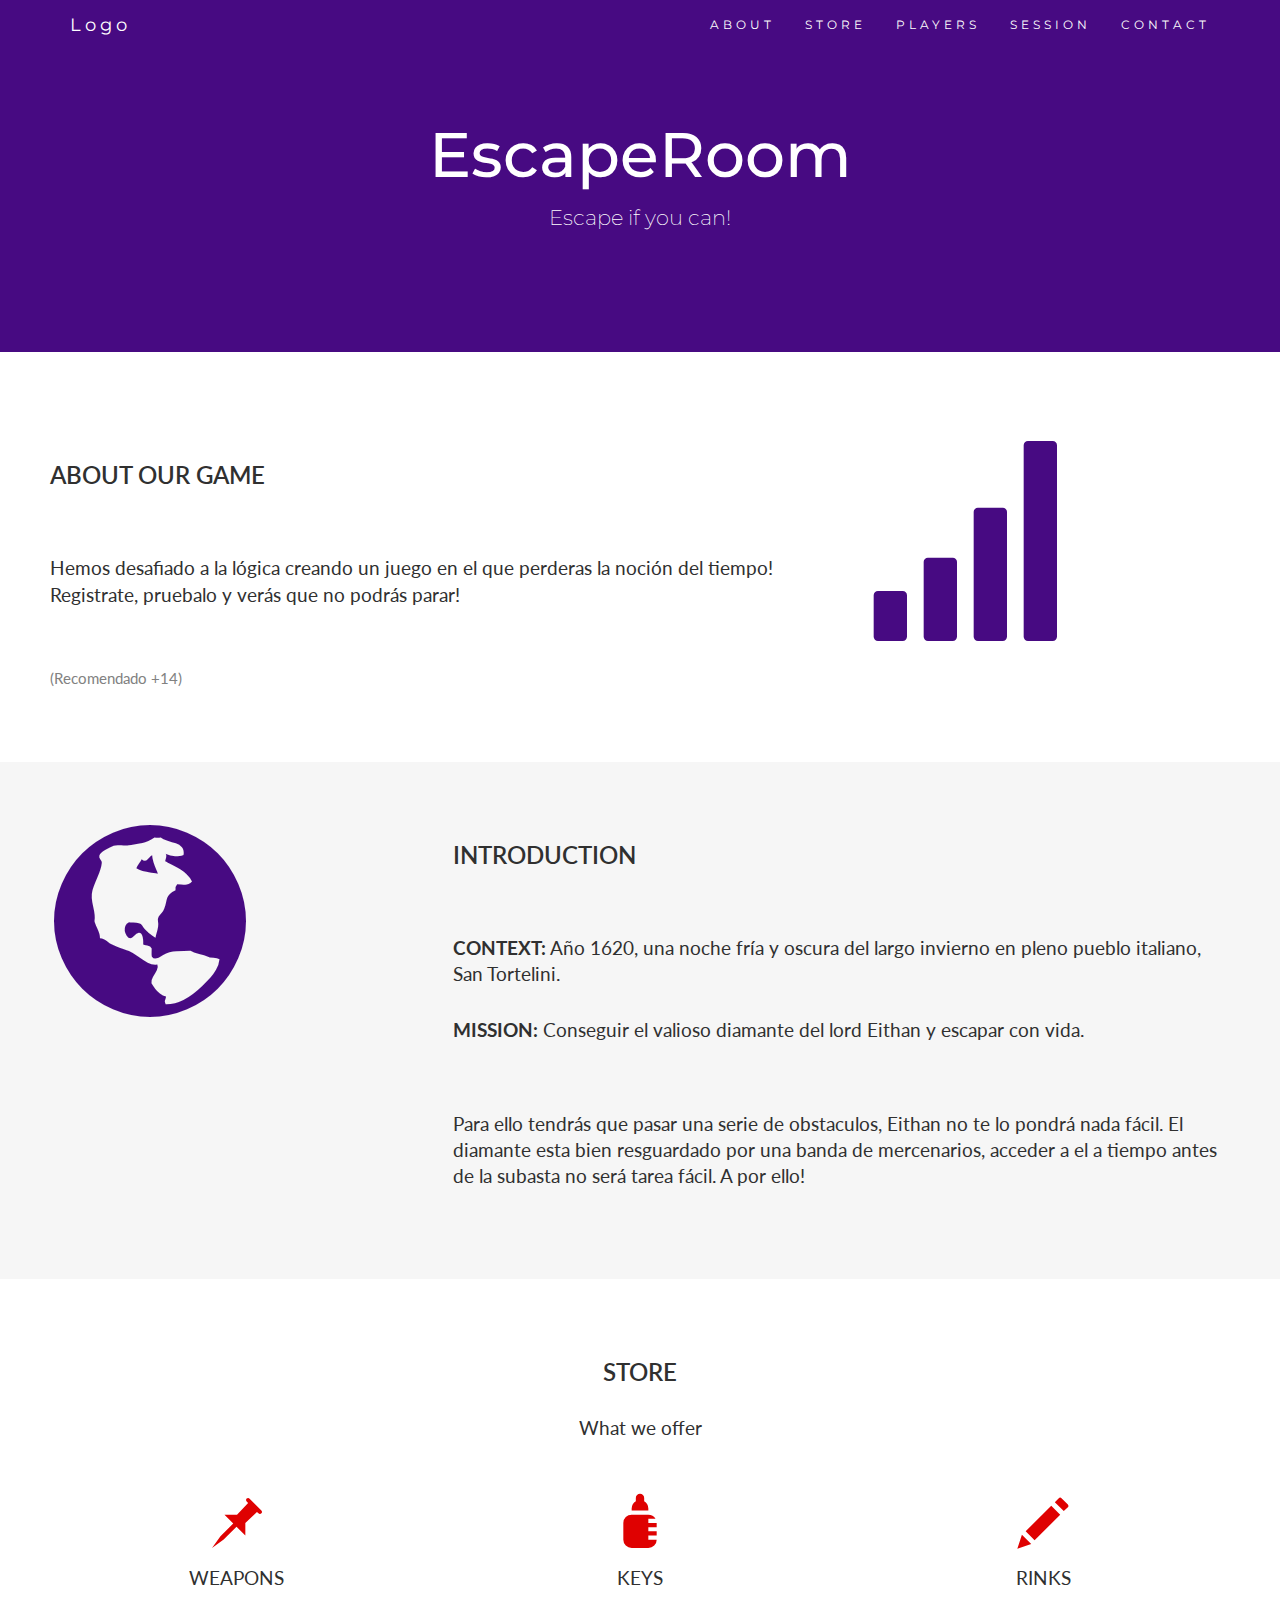
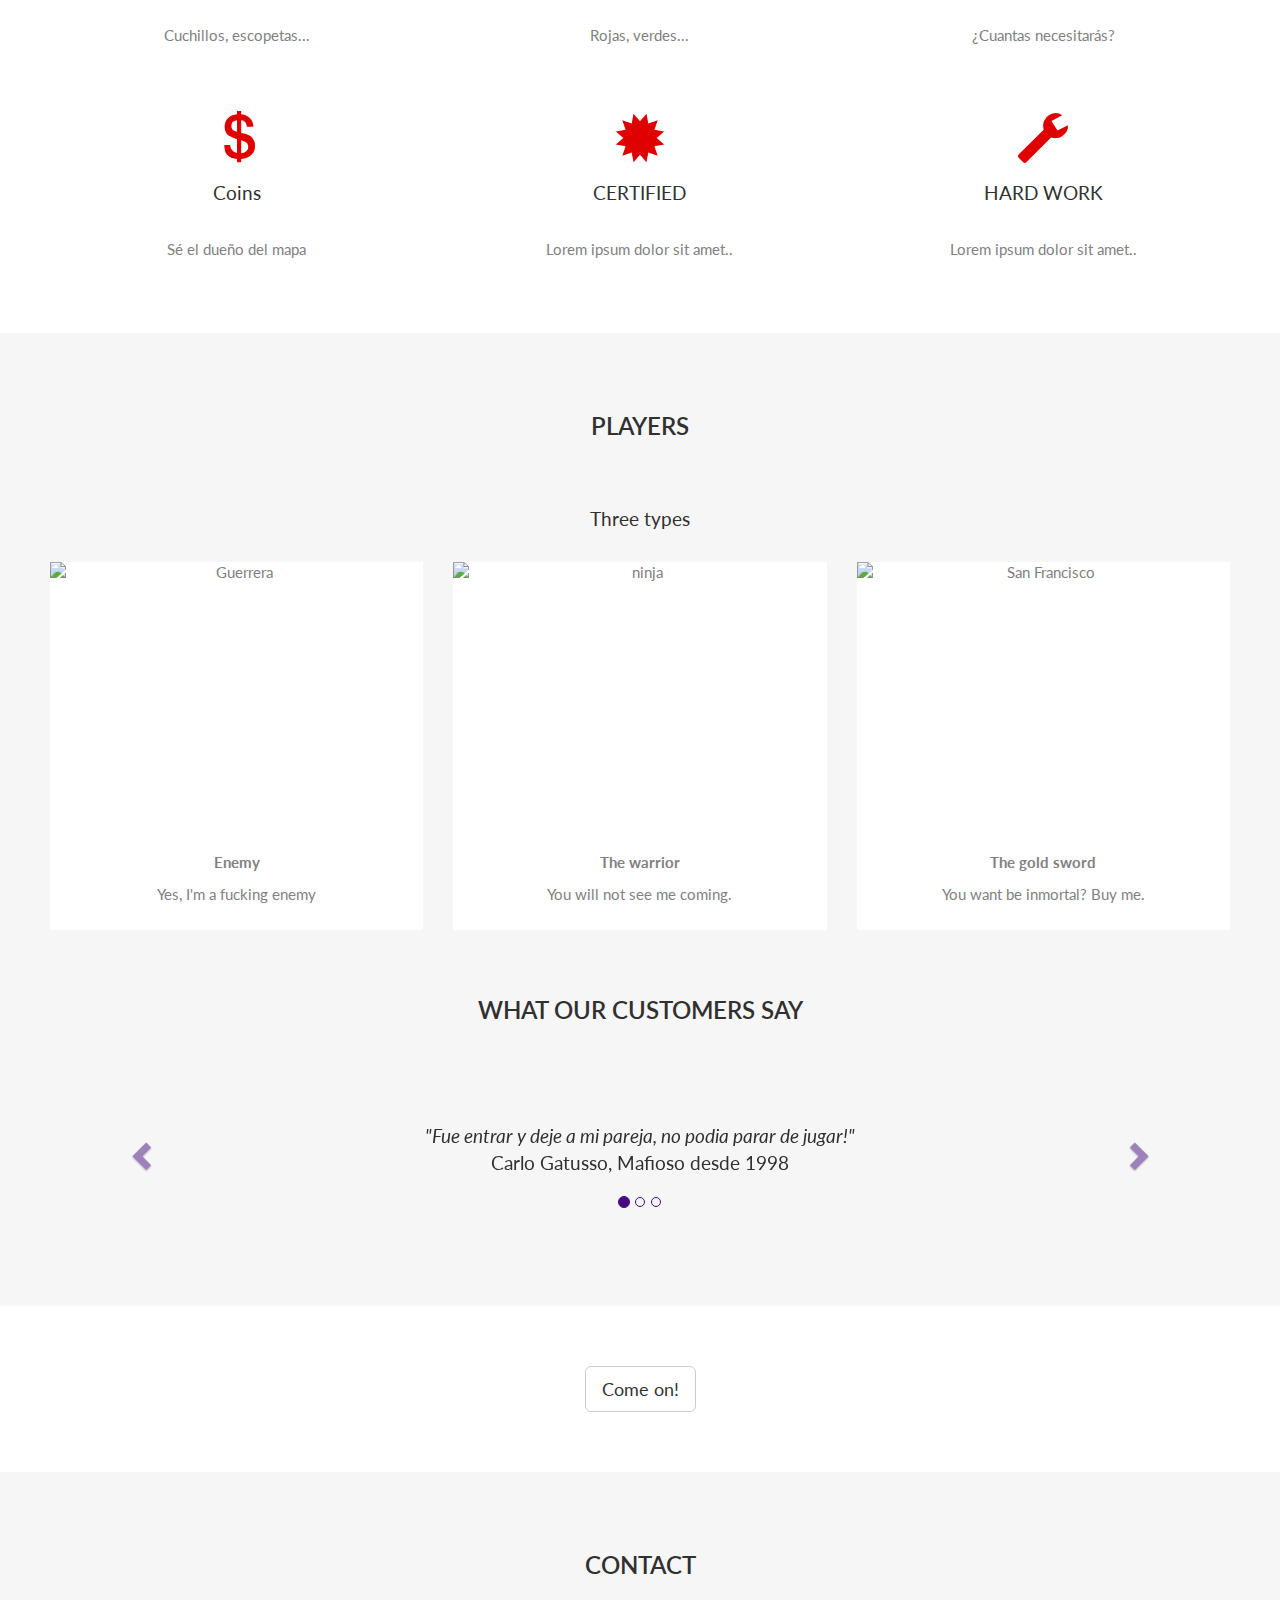
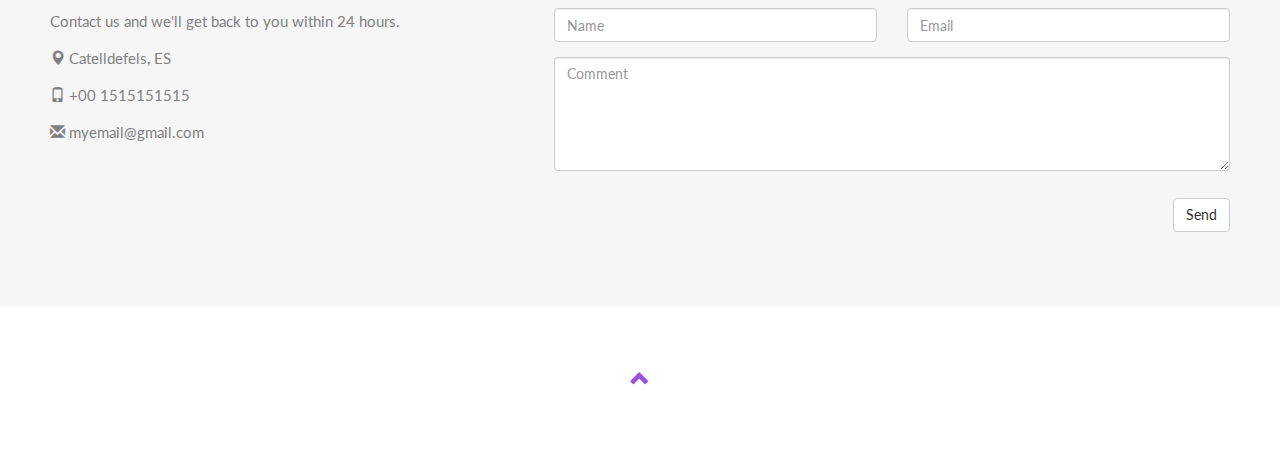
==== public/index.html @ 0cfb9a5a "ad" ====
<!DOCTYPE html>
<html lang="en">
<head>
    <!-- Theme Made By www.w3schools.com -->
    <title>EscapeRoom</title>
    <meta charset="utf-8">
    <meta name="viewport" content="width=device-width, initial-scale=1">
    <link rel="stylesheet" href="https://maxcdn.bootstrapcdn.com/bootstrap/3.4.0/css/bootstrap.min.css">
    <link href="https://fonts.googleapis.com/css?family=Montserrat" rel="stylesheet" type="text/css">
    <link rel="stylesheet" href="CSS/Style.css">
    <link href="https://fonts.googleapis.com/css?family=Lato" rel="stylesheet" type="text/css">
    <script src="https://ajax.googleapis.com/ajax/libs/jquery/3.4.0/jquery.min.js"></script>
    <script src="https://maxcdn.bootstrapcdn.com/bootstrap/3.4.0/js/bootstrap.min.js"></script>
    <script type="text/javascript" src="JS/index.js"></script>

</head>
<body id="myPage" data-spy="scroll" data-target=".navbar" data-offset="60">

<nav class="navbar navbar-default navbar-fixed-top">
    <div class="container">
        <div class="navbar-header">
            <button type="button" class="navbar-toggle" data-toggle="collapse" data-target="#myNavbar">
                <span class="icon-bar"></span>
                <span class="icon-bar"></span>
                <span class="icon-bar"></span>
            </button>
            <a class="navbar-brand" href="#myPage">Logo</a>
        </div>
        <div class="collapse navbar-collapse" id="myNavbar">
            <ul class="nav navbar-nav navbar-right">
                <li><a href="#about">ABOUT</a></li>
                <li><a href="#store">STORE</a></li>
                <li><a href="#players">PLAYERS</a></li>
                <li><a href="#session">SESSION</a> </li>
                <li><a href="#contact">CONTACT</a></li>
            </ul>
        </div>
    </div>
</nav>

<div class="jumbotron text-center">
    <h1>EscapeRoom</h1>
    <p>Escape if you can!</p>
</div>

<!-- Container (About Section) -->
<div id="about" class="container-fluid">
    <div class="row">
        <div class="col-sm-8">
            <h2>About our GAME</h2><br>
            <h4>Hemos desafiado a la lógica creando un juego en el que perderas la noción del tiempo! Registrate, pruebalo y verás que no podrás parar!</h4><br>
            <p>(Recomendado +14)</p>
        </div>
        <div class="col-sm-4">
            <span class="glyphicon glyphicon-signal logo"></span>
        </div>
    </div>
</div>

<div class="container-fluid bg-grey">
    <div class="row">
        <div class="col-sm-4">
            <span class="glyphicon glyphicon-globe logo slideanim"></span>
        </div>
        <div class="col-sm-8">
            <h2>Introduction</h2><br>
            <h4><strong>CONTEXT:</strong> Año 1620, una noche fría y oscura del largo invierno en pleno pueblo italiano, San Tortelini.</h4>
            <h4><strong>MISSION:</strong> Conseguir el valioso diamante del lord Eithan y escapar con vida. </h4><br>
            <h4>Para ello tendrás que pasar una serie de obstaculos, Eithan no te lo pondrá nada fácil. El diamante esta bien resguardado por una banda de mercenarios, acceder a el a tiempo antes de la subasta no será tarea fácil. A por ello!</h4>
        </div>
    </div>
</div>

<!-- Container (Services Section) -->
<div id="store" class="container-fluid text-center">
    <h2>STORE</h2>
    <h4>What we offer</h4>
    <br>
    <div class="row slideanim">
        <div class="col-sm-4">
            <span class="glyphicon glyphicon-pushpin logo-small"></span>
            <h4>WEAPONS</h4>
            <p>Cuchillos, escopetas...</p>
        </div>
        <div class="col-sm-4">
            <span class="glyphicon glyphicon-baby-formula logo-small"></span>
            <h4>KEYS</h4>
            <p>Rojas, verdes...</p>
        </div>
        <div class="col-sm-4">
            <span class="glyphicon glyphicon-pencil logo-small"></span>
            <h4>RINKS</h4>
            <p>¿Cuantas necesitarás?</p>
        </div>
    </div>
    <br><br>
    <div class="row slideanim">
        <div class="col-sm-4">
            <span class="glyphicon glyphicon-usd logo-small"></span>
            <h4>Coins</h4>
            <p>Sé el dueño del mapa</p>
        </div>
        <div class="col-sm-4">
            <span class="glyphicon glyphicon-certificate logo-small"></span>
            <h4>CERTIFIED</h4>
            <p>Lorem ipsum dolor sit amet..</p>
        </div>
        <div class="col-sm-4">
            <span class="glyphicon glyphicon-wrench logo-small"></span>
            <h4 style="color:#303030;">HARD WORK</h4>
            <p>Lorem ipsum dolor sit amet..</p>
        </div>
    </div>
</div>

<!-- Container (Portfolio Section) -->
<div id="players" class="container-fluid text-center bg-grey">
    <h2>Players</h2><br>
    <h4>Three types </h4>
    <div class="row text-center slideanim">
        <div class="col-sm-4">
            <div class="thumbnail">
                <img src="https://scontent-mad1-1.xx.fbcdn.net/v/t1.0-9/64319951_10215909861593751_6070353037812039680_n.jpg?_nc_cat=106&_nc_ht=scontent-mad1-1.xx&oh=f249d82a6cf4fe9eca79cafc3f674327&oe=5D97E1C3" alt="Guerrera" width="100" height="75">
                <p><strong>Enemy</strong></p>
                <p>Yes, I'm a fucking enemy</p>
            </div>
        </div>
        <div class="col-sm-4">
            <div class="thumbnail">
                <img src="https://scontent-mad1-1.xx.fbcdn.net/v/t1.0-9/64402040_10215911194787080_570663426922119168_n.jpg?_nc_cat=108&_nc_ht=scontent-mad1-1.xx&oh=314c5255e20c895c48431148d210c17f&oe=5D7EB226" alt="ninja" width="100" height="75">
                <p><strong>The warrior</strong></p>
                <p>You will not see me coming.</p>
            </div>
        </div>
        <div class="col-sm-4">
            <div class="thumbnail">
                <img src="https://vignette.wikia.nocookie.net/horadeaventura/images/7/7f/Espadador.png/revision/latest?cb=20121124030750&path-prefix=es" alt="San Francisco" width="100" height="75">
                <p><strong>The gold sword</strong></p>
                <p>You want be inmortal? Buy me.</p>
            </div>
        </div>
    </div><br>

    <h2>What our customers say</h2>
    <div id="myCarousel" class="carousel slide text-center" data-ride="carousel">
        <!-- Indicators -->
        <ol class="carousel-indicators">
            <li data-target="#myCarousel" data-slide-to="0" class="active"></li>
            <li data-target="#myCarousel" data-slide-to="1"></li>
            <li data-target="#myCarousel" data-slide-to="2"></li>
        </ol>

        <!-- Wrapper for slides -->
        <div class="carousel-inner" role="listbox">
            <div class="item active">
                <h4>"Fue entrar y deje a mi pareja, no podia parar de jugar!"<br><span>Carlo Gatusso, Mafioso desde 1998</span></h4>
            </div>
            <div class="item">
                <h4>"Jugué y la sensación fue mágica!"<br><span>Izan, el capitan!</span></h4>
            </div>
            <div class="item">
                <h4>"La API de este juego es una pasada!"<br><span>Soyla Pez, posturetis.</span></h4>
            </div>
        </div>

        <!-- Left and right controls -->
        <a class="left carousel-control" href="#myCarousel" role="button" data-slide="prev">
            <span class="glyphicon glyphicon-chevron-left" aria-hidden="true"></span>
            <span class="sr-only">Previous</span>
        </a>
        <a class="right carousel-control" href="#myCarousel" role="button" data-slide="next">
            <span class="glyphicon glyphicon-chevron-right" aria-hidden="true"></span>
            <span class="sr-only">Next</span>
        </a>
    </div>
</div>

<!-- Container (Pricing Section) -->
<div id="session"class="container-fluid">
    <div class="row text-center">
            <button class="btn btn-default btn-lg" id="login_button" onclick="acceder(this.id)">Come on!</button>
    </div>
</div>

</div>
<!-- Container (Contact Section) -->
<div id="contact" class="container-fluid bg-grey">
    <h2 class="text-center">CONTACT</h2>
    <div class="row">
        <div class="col-sm-5">
            <p>Contact us and we'll get back to you within 24 hours.</p>
            <p><span class="glyphicon glyphicon-map-marker"></span> Catelldefels, ES</p>
            <p><span class="glyphicon glyphicon-phone"></span> +00 1515151515</p>
            <p><span class="glyphicon glyphicon-envelope"></span> myemail@gmail.com</p>
        </div>
        <div class="col-sm-7 slideanim">
            <div class="row">
                <div class="col-sm-6 form-group">
                    <input class="form-control" id="name" name="name" placeholder="Name" type="text" required>
                </div>
                <div class="col-sm-6 form-group">
                    <input class="form-control" id="email" name="email" placeholder="Email" type="email" required>
                </div>
            </div>
            <textarea class="form-control" id="comments" name="comments" placeholder="Comment" rows="5"></textarea><br>
            <div class="row">
                <div class="col-sm-12 form-group">
                    <button class="btn btn-default pull-right" type="submit">Send</button>
                </div>
            </div>
        </div>
    </div>
</div>

<footer class="container-fluid text-center">
    <a href="#myPage" title="To Top">
        <span class="glyphicon glyphicon-chevron-up"></span>
    </a>
</footer>

</body>
</html>
---- public/CSS/Style.css ----
body {
    font: 400 15px Lato, sans-serif;
    line-height: 1.8;
    color: #818181;
}
h2 {
    font-size: 24px;
    text-transform: uppercase;
    color: #303030;
    font-weight: 600;
    margin-bottom: 30px;
}
h4 {
    font-size: 19px;
    line-height: 1.375em;
    color: #303030;
    font-weight: 400;
    margin-bottom: 30px;
}
.jumbotron {
    background-color: #470A82;
    color: #fff;
    padding: 100px 25px;
    font-family: Montserrat, sans-serif;
}
.container-fluid {
    padding: 60px 50px;
}
.container-fluid-lila
{
    background-color:#470A82;
}
.bg-grey {
    background-color: #f6f6f6;
}
.logo-small {
    color: #DF0101;
    font-size: 50px;
}
.logo {
    color: #470A82;
    font-size: 200px;
}
.thumbnail {
    padding: 0 0 15px 0;
    border: none;
    border-radius: 0;
}
.thumbnail img {
    width: 100%;
    height: 100%;
    margin-bottom: 10px;
}
.carousel-control.right, .carousel-control.left {
    background-image: none;
    color: #470A82;
}
.panel-default{
}
.carousel-indicators li {
    border-color: #470A82;
}
.carousel-indicators li.active {
    background-color: #470A82;
}
.item h4 {
    font-size: 19px;
    line-height: 1.375em;
    font-weight: 400;
    font-style: italic;
    margin: 70px 0;
}
.item span {
    font-style: normal;
}
.panel {
    border: 1px solid #000000;
    border-radius:0 !important;
    transition: box-shadow 0.5s;
}
.panel:hover {
    box-shadow: 5px 0px 40px rgba(0,0,0, .2);
}
.panel-footer .btn:hover {
    border: 1px solid #000000;
    background-color: #fff !important;
    color: #470A82;
}
.btn-buya{
    background-color: #470A82;
}
.panel-heading {
    color: #fff !important;
    background-color: #000000 !important;
    padding: 25px;
    border-bottom: 1px solid transparent;
    border-top-left-radius: 0px;
    border-top-right-radius: 0px;
    border-bottom-left-radius: 0px;
    border-bottom-right-radius: 0px;
}
.panel-footer {
    background-color: white !important;
}
.panel-footer h3 {
    font-size: 32px;
}
div.center {
    text-align: center;
}
.panel-footer h4 {
    color: #aaa;
    font-size: 14px;
}
.panel-footer .btn {
    margin: 15px 0;
    background-color: #470A82;
    color: #fff;
}
.navbar {
    margin-bottom: 0;
    background-color: #470A82;
    z-index: 9999;
    border: 0;
    font-size: 12px !important;
    line-height: 1.42857143 !important;
    letter-spacing: 4px;
    border-radius: 0;
    font-family: Montserrat, sans-serif;
}
.navbar li a, .navbar .navbar-brand {
    color: #fff !important;
}
.navbar-nav li a:hover, .navbar-nav li.active a {
    color: #470A82 !important;
    background-color: #fff !important;
}
.navbar-default .navbar-toggle {
    border-color: transparent;
    color: #fff !important;
}
footer .glyphicon {
    font-size: 20px;
    margin-bottom: 20px;
    color: #9852DA;
}
.slideanim {}
.slide {
    animation-name: slide;
    -webkit-animation-name: slide;
    animation-duration: 1s;
    -webkit-animation-duration: 1s;
    visibility: visible;
}
@keyframes slide {
    0% {
        opacity: 0;
        transform: translateY(70%);
    }
    100% {
        opacity: 1;
        transform: translateY(0%);
    }
}
@-webkit-keyframes slide {
    0% {
        opacity: 0;
        -webkit-transform: translateY(70%);
    }
    100% {
        opacity: 1;
        -webkit-transform: translateY(0%);
    }
}
@media screen and (max-width: 768px) {
    .col-sm-4 {
        text-align: center;
        margin: 25px 0;
    }
    .btn-lg {
        width: 100%;
        margin-bottom: 35px;
    }
}
@media screen and (max-width: 480px) {
    .logo {
        font-size: 150px;
    }
}
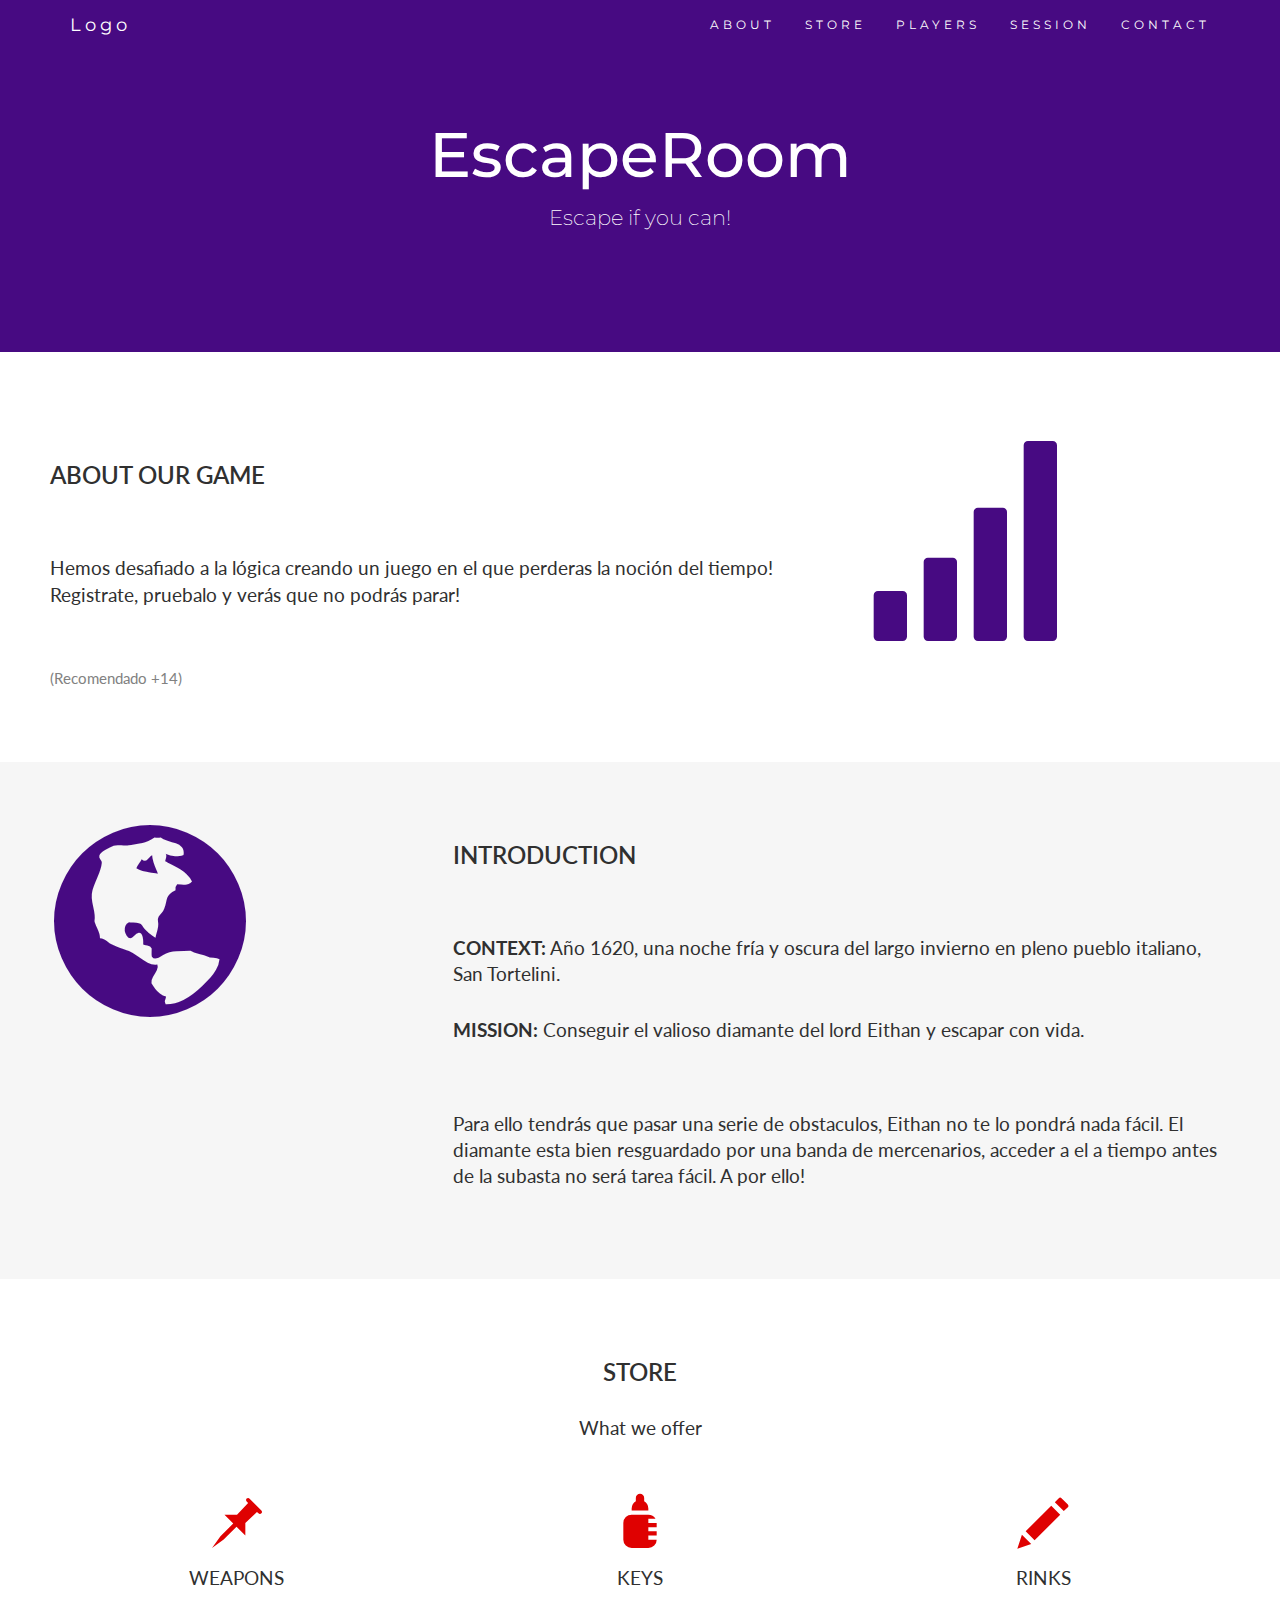
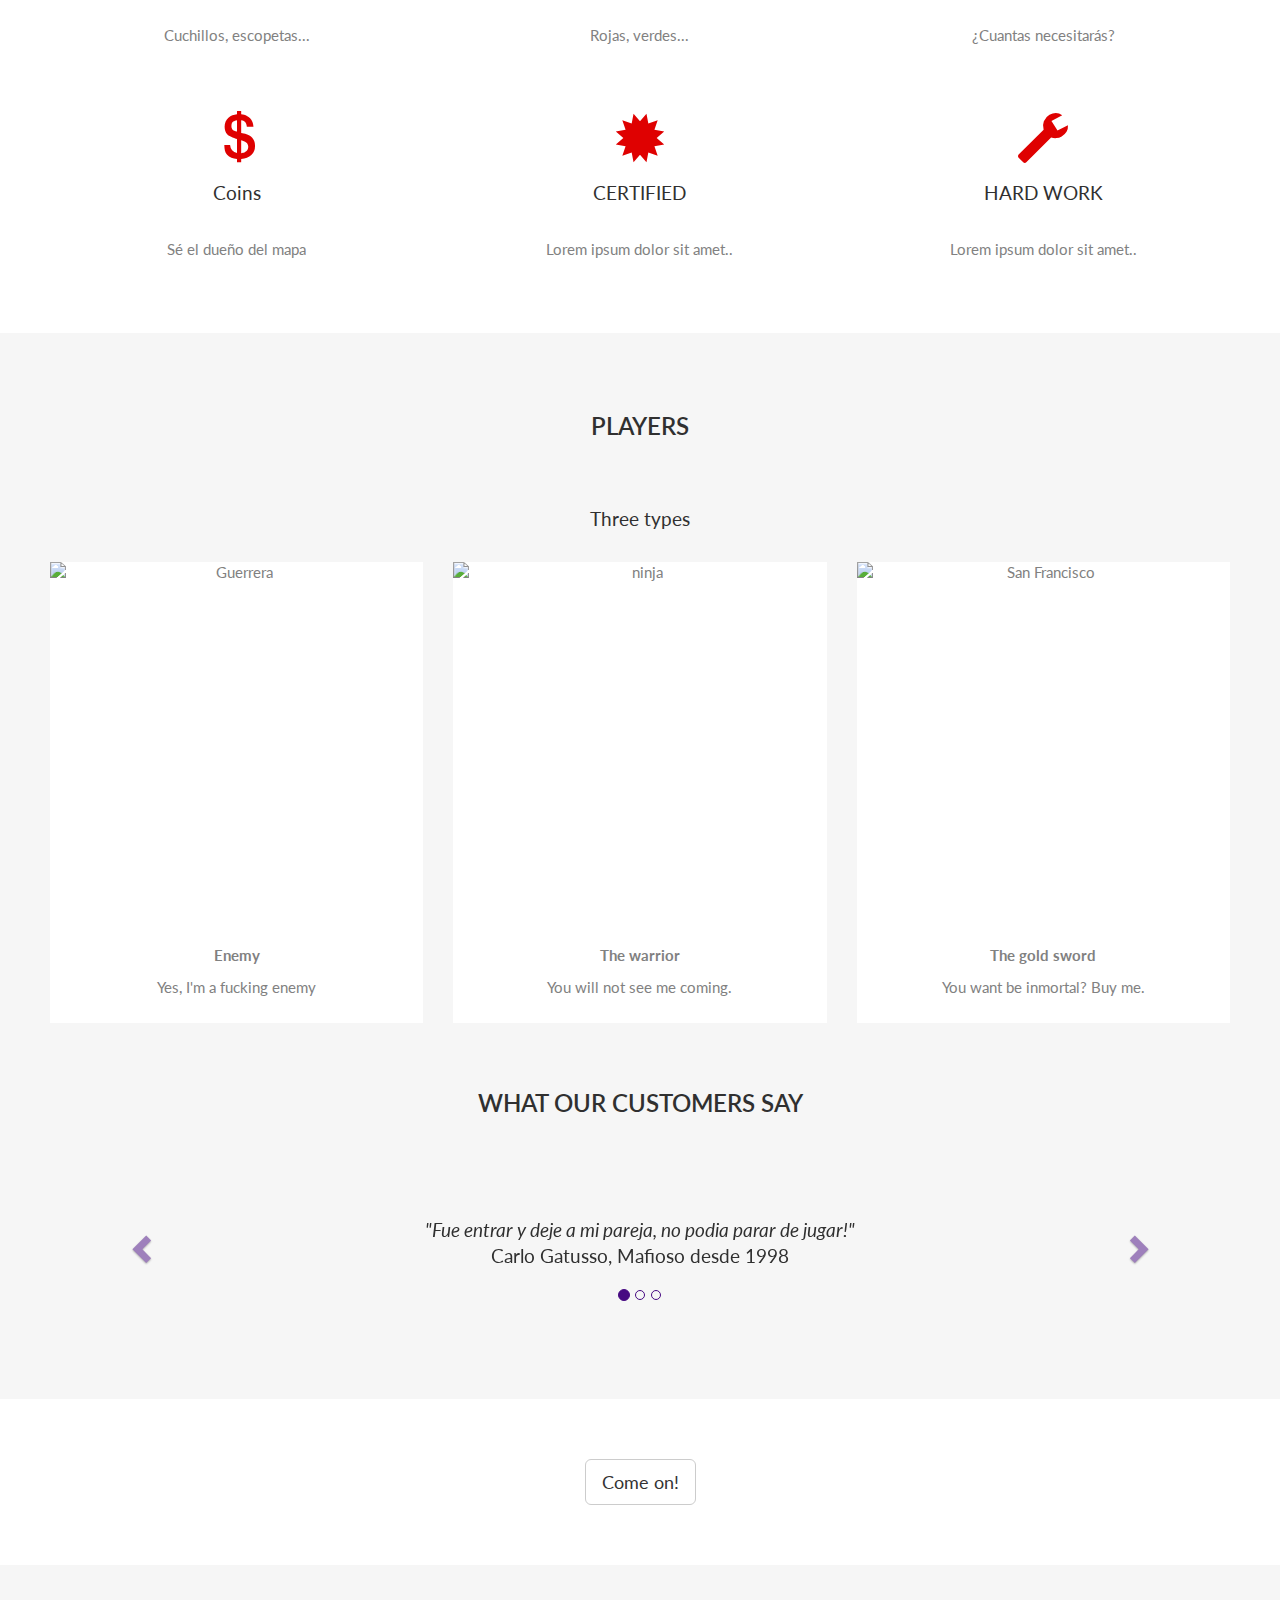
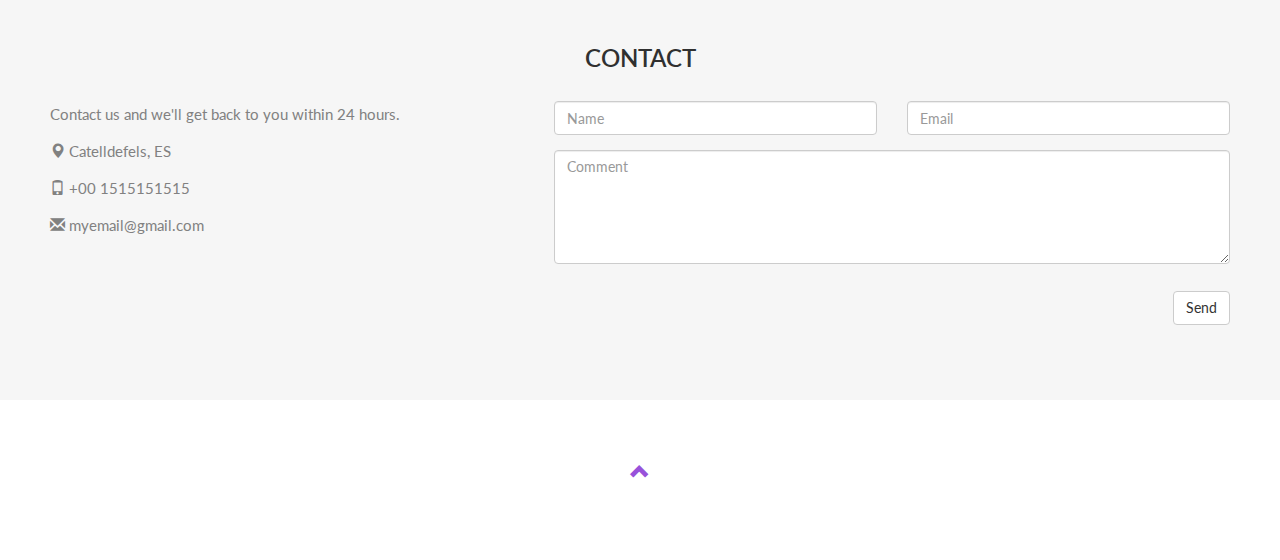
==== commit b11d3dfb: "prueba" ====
--- a/public/index.html
+++ b/public/index.html
@@ -120,21 +120,21 @@
     <div class="row text-center slideanim">
         <div class="col-sm-4">
             <div class="thumbnail">
-                <img src="https://scontent-mad1-1.xx.fbcdn.net/v/t1.0-9/64319951_10215909861593751_6070353037812039680_n.jpg?_nc_cat=106&_nc_ht=scontent-mad1-1.xx&oh=f249d82a6cf4fe9eca79cafc3f674327&oe=5D97E1C3" alt="Guerrera" width="100" height="75">
+                <img src="https://scontent-mad1-1.xx.fbcdn.net/v/t1.0-9/64402040_10215911194787080_570663426922119168_n.jpg?_nc_cat=108&_nc_ht=scontent-mad1-1.xx&oh=314c5255e20c895c48431148d210c17f&oe=5D7EB226" alt="Guerrera" width="75" height="75">
                 <p><strong>Enemy</strong></p>
                 <p>Yes, I'm a fucking enemy</p>
             </div>
         </div>
         <div class="col-sm-4">
             <div class="thumbnail">
-                <img src="https://scontent-mad1-1.xx.fbcdn.net/v/t1.0-9/64402040_10215911194787080_570663426922119168_n.jpg?_nc_cat=108&_nc_ht=scontent-mad1-1.xx&oh=314c5255e20c895c48431148d210c17f&oe=5D7EB226" alt="ninja" width="100" height="75">
+                <img src="https://scontent-mad1-1.xx.fbcdn.net/v/t1.0-9/64402040_10215911194787080_570663426922119168_n.jpg?_nc_cat=108&_nc_ht=scontent-mad1-1.xx&oh=314c5255e20c895c48431148d210c17f&oe=5D7EB226" alt="ninja" width="75" height="75">
                 <p><strong>The warrior</strong></p>
                 <p>You will not see me coming.</p>
             </div>
         </div>
         <div class="col-sm-4">
             <div class="thumbnail">
-                <img src="https://vignette.wikia.nocookie.net/horadeaventura/images/7/7f/Espadador.png/revision/latest?cb=20121124030750&path-prefix=es" alt="San Francisco" width="100" height="75">
+                <img src="https://vignette.wikia.nocookie.net/horadeaventura/images/7/7f/Espadador.png/revision/latest?cb=20121124030750&path-prefix=es" alt="San Francisco" width="75" height="75">
                 <p><strong>The gold sword</strong></p>
                 <p>You want be inmortal? Buy me.</p>
             </div>
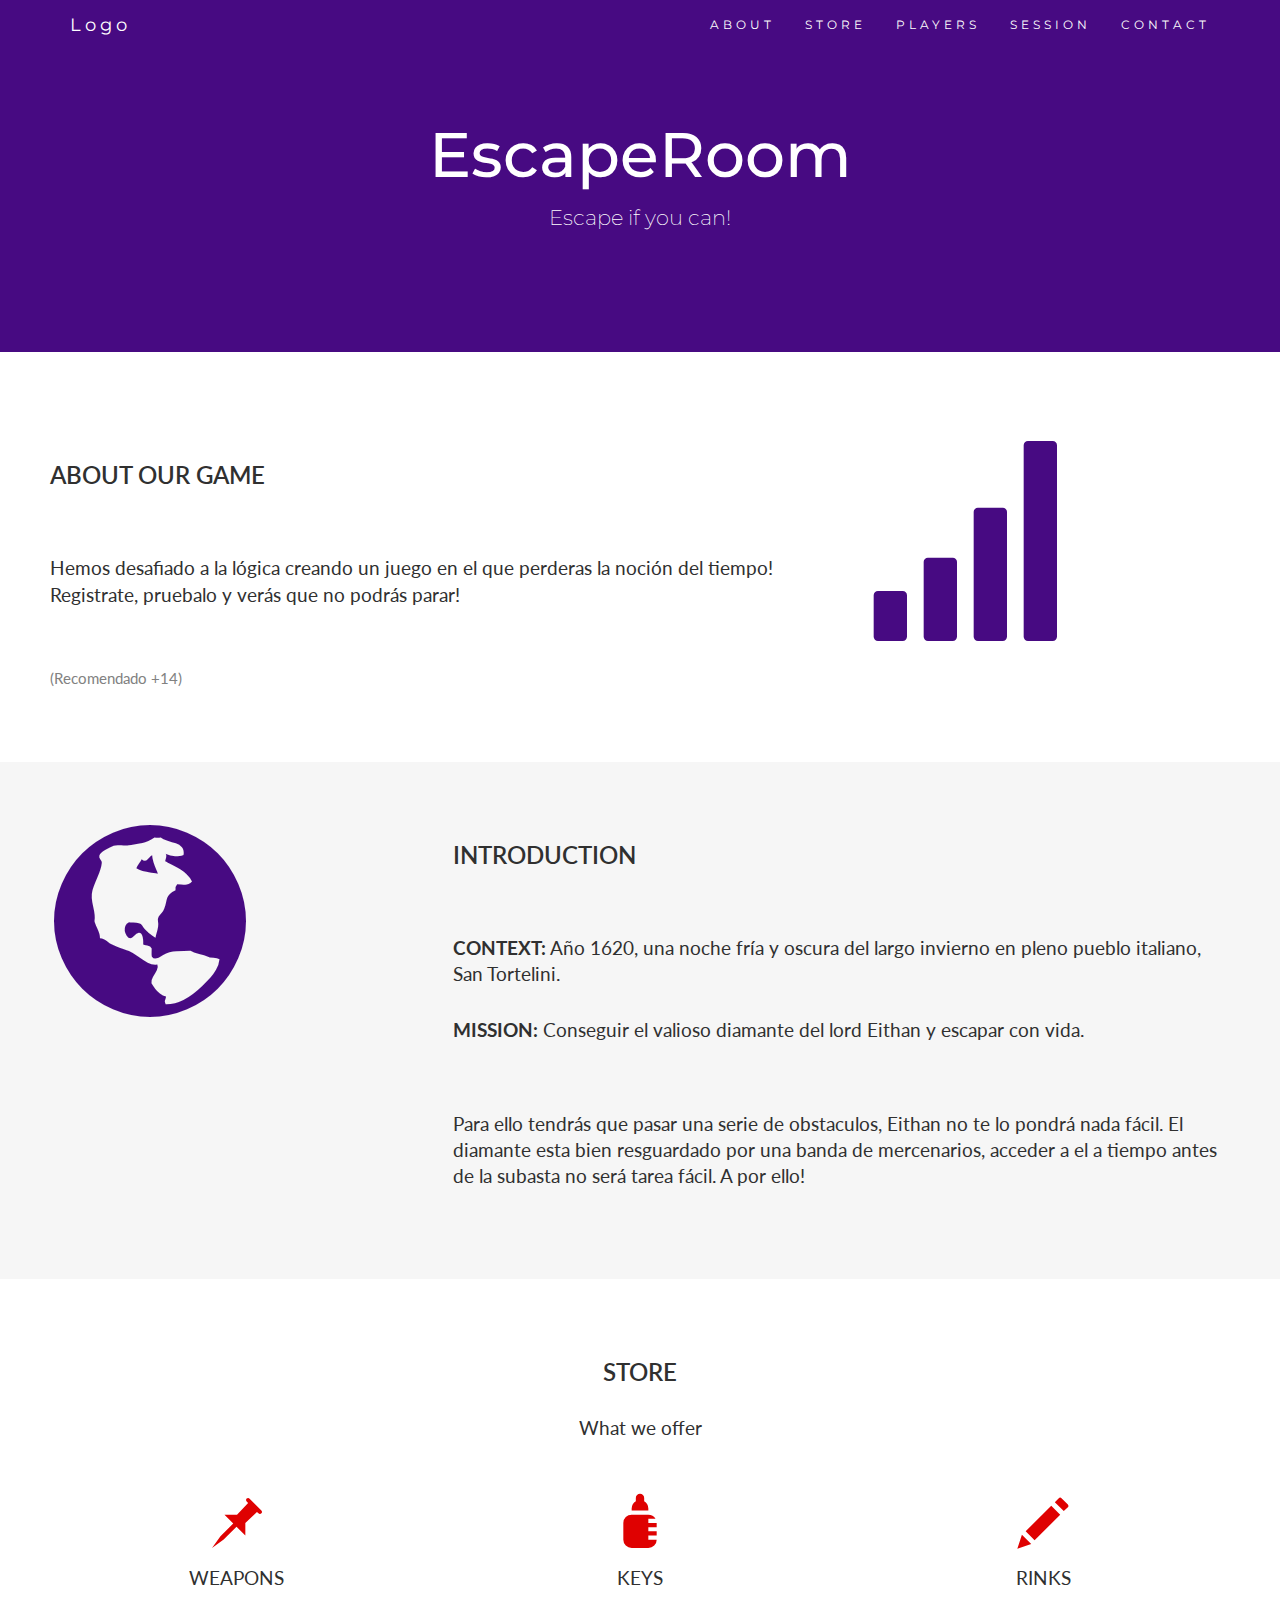
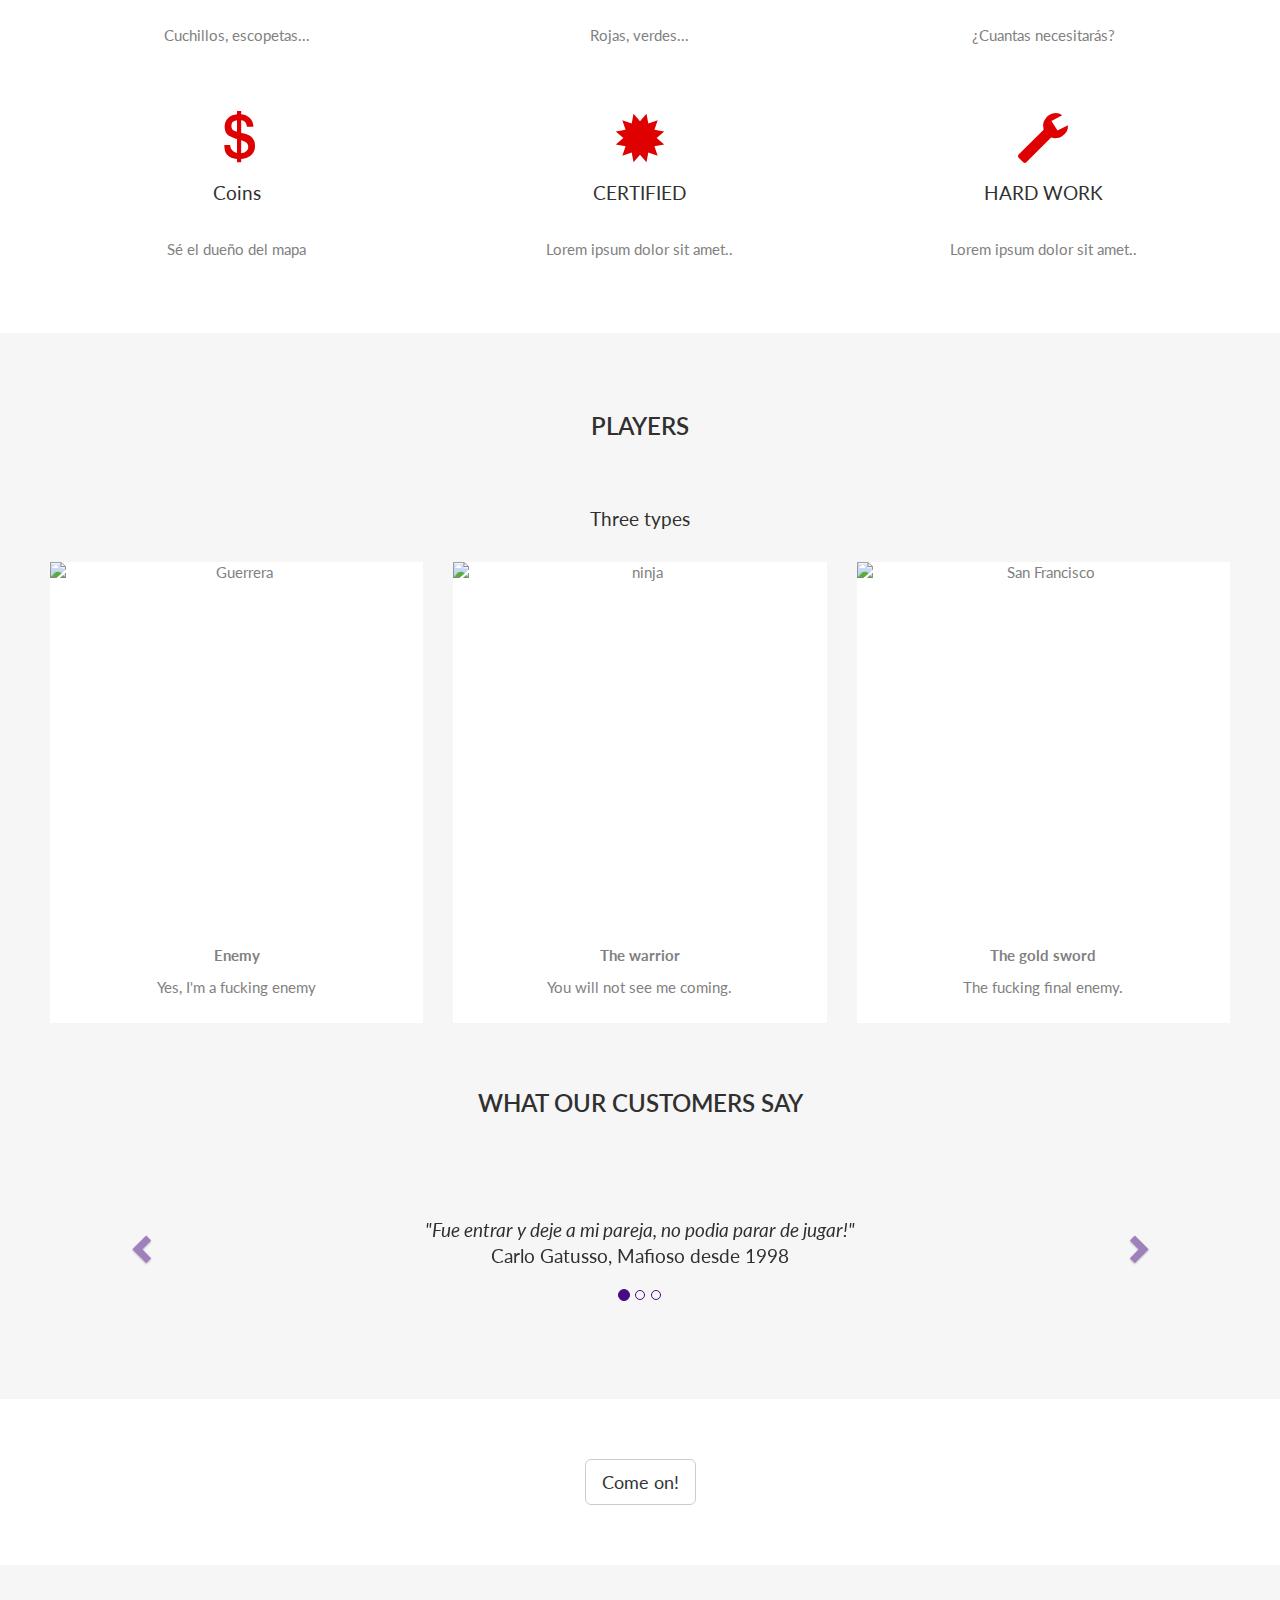
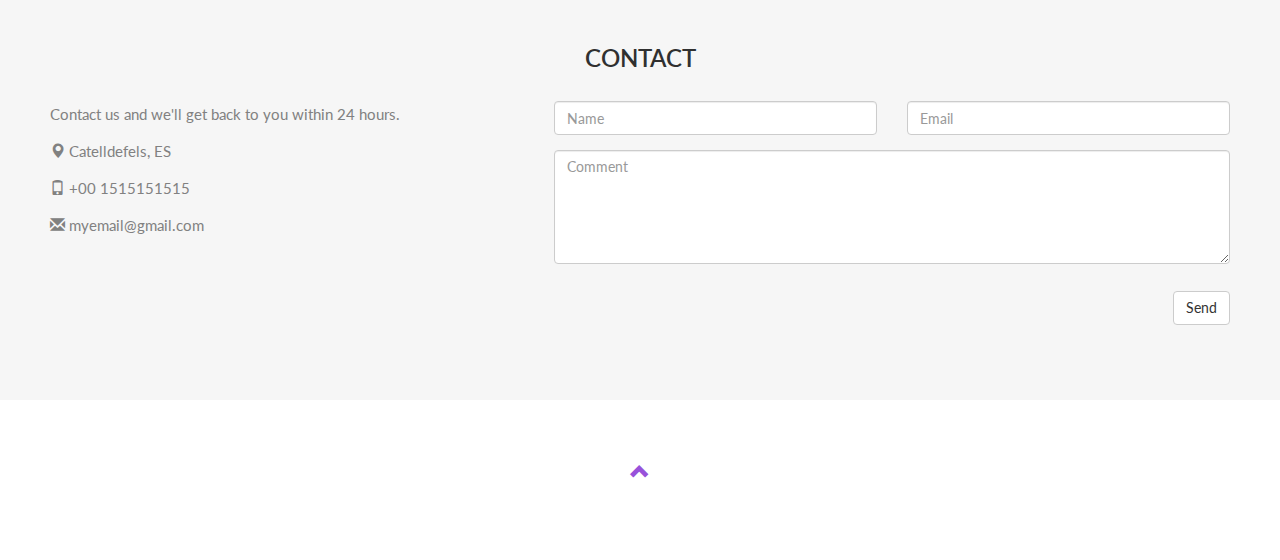
==== commit 136e6c24: "prueba5" ====
--- a/public/index.html
+++ b/public/index.html
@@ -120,7 +120,7 @@
     <div class="row text-center slideanim">
         <div class="col-sm-4">
             <div class="thumbnail">
-                <img src="https://scontent-mad1-1.xx.fbcdn.net/v/t1.0-9/64402040_10215911194787080_570663426922119168_n.jpg?_nc_cat=108&_nc_ht=scontent-mad1-1.xx&oh=314c5255e20c895c48431148d210c17f&oe=5D7EB226" alt="Guerrera" width="75" height="75">
+                <img src="https://scontent.fmad3-5.fna.fbcdn.net/v/t1.0-9/64319951_10215909861593751_6070353037812039680_n.jpg?_nc_cat=106&_nc_ht=scontent.fmad3-5.fna&oh=7797c36b48b8fb49a9914c965be1069e&oe=5D97E1C3" alt="Guerrera" width="75" height="75">
                 <p><strong>Enemy</strong></p>
                 <p>Yes, I'm a fucking enemy</p>
             </div>
@@ -134,9 +134,9 @@
         </div>
         <div class="col-sm-4">
             <div class="thumbnail">
-                <img src="https://vignette.wikia.nocookie.net/horadeaventura/images/7/7f/Espadador.png/revision/latest?cb=20121124030750&path-prefix=es" alt="San Francisco" width="75" height="75">
+                <img src="https://scontent.fmad3-5.fna.fbcdn.net/v/t1.0-9/62477830_10215921100794724_4005519094756409344_n.jpg?_nc_cat=104&_nc_ht=scontent.fmad3-5.fna&oh=5fe549d873c30c395cc7010fe6978505&oe=5D889113" alt="San Francisco" width="75" height="75">
                 <p><strong>The gold sword</strong></p>
-                <p>You want be inmortal? Buy me.</p>
+                <p>The fucking final enemy.</p>
             </div>
         </div>
     </div><br>
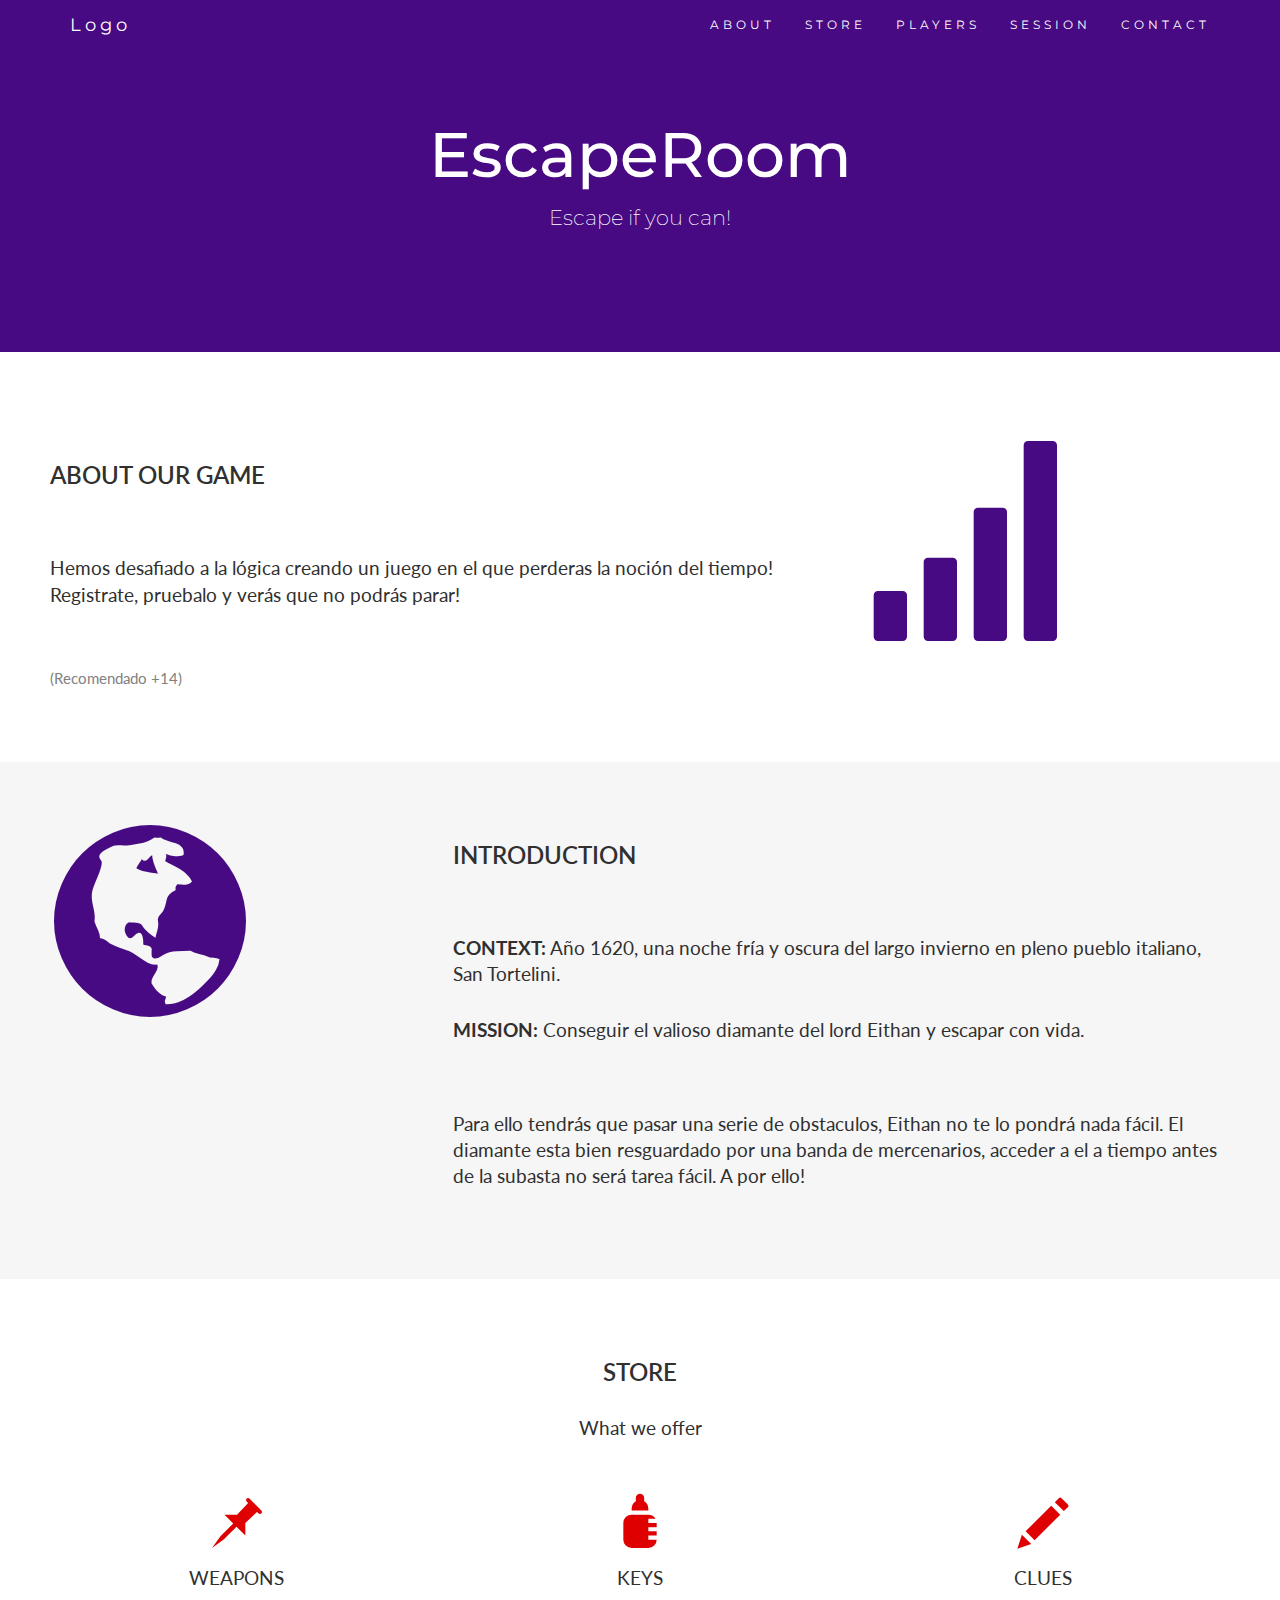
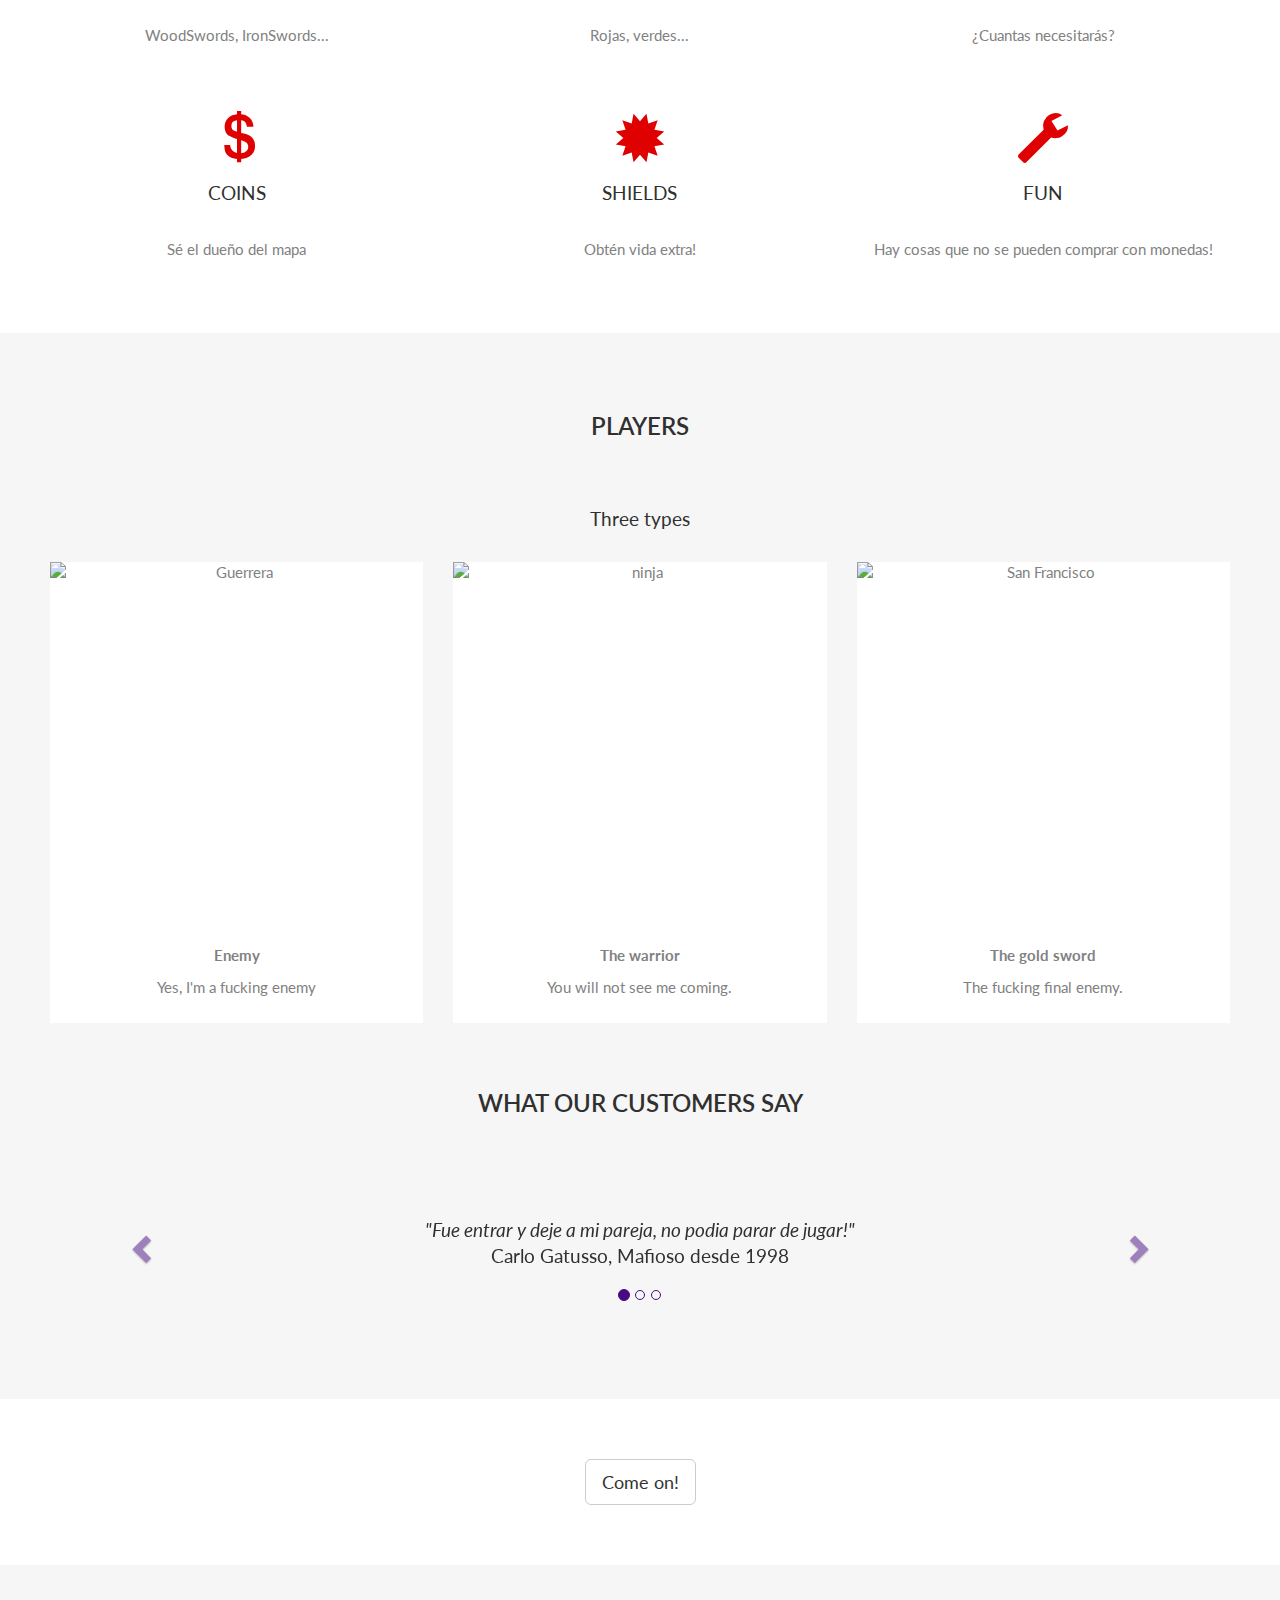
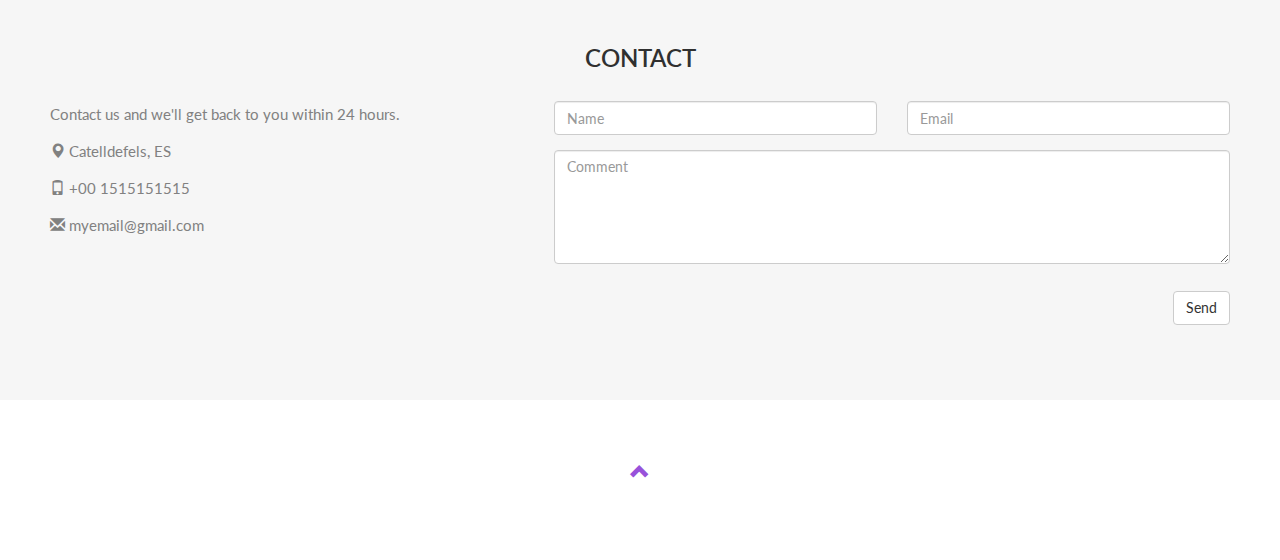
==== commit 0eb59b61: "Actualizaciones de la web" ====
--- a/public/index.html
+++ b/public/index.html
@@ -80,7 +80,7 @@
         <div class="col-sm-4">
             <span class="glyphicon glyphicon-pushpin logo-small"></span>
             <h4>WEAPONS</h4>
-            <p>Cuchillos, escopetas...</p>
+            <p>WoodSwords, IronSwords...</p>
         </div>
         <div class="col-sm-4">
             <span class="glyphicon glyphicon-baby-formula logo-small"></span>
@@ -89,7 +89,7 @@
         </div>
         <div class="col-sm-4">
             <span class="glyphicon glyphicon-pencil logo-small"></span>
-            <h4>RINKS</h4>
+            <h4>CLUES</h4>
             <p>¿Cuantas necesitarás?</p>
         </div>
     </div>
@@ -97,18 +97,18 @@
     <div class="row slideanim">
         <div class="col-sm-4">
             <span class="glyphicon glyphicon-usd logo-small"></span>
-            <h4>Coins</h4>
+            <h4>COINS</h4>
             <p>Sé el dueño del mapa</p>
         </div>
         <div class="col-sm-4">
             <span class="glyphicon glyphicon-certificate logo-small"></span>
-            <h4>CERTIFIED</h4>
-            <p>Lorem ipsum dolor sit amet..</p>
+            <h4>SHIELDS</h4>
+            <p>Obtén vida extra!</p>
         </div>
         <div class="col-sm-4">
             <span class="glyphicon glyphicon-wrench logo-small"></span>
-            <h4 style="color:#303030;">HARD WORK</h4>
-            <p>Lorem ipsum dolor sit amet..</p>
+            <h4 style="color:#303030;">FUN</h4>
+            <p>Hay cosas que no se pueden comprar con monedas!</p>
         </div>
     </div>
 </div>
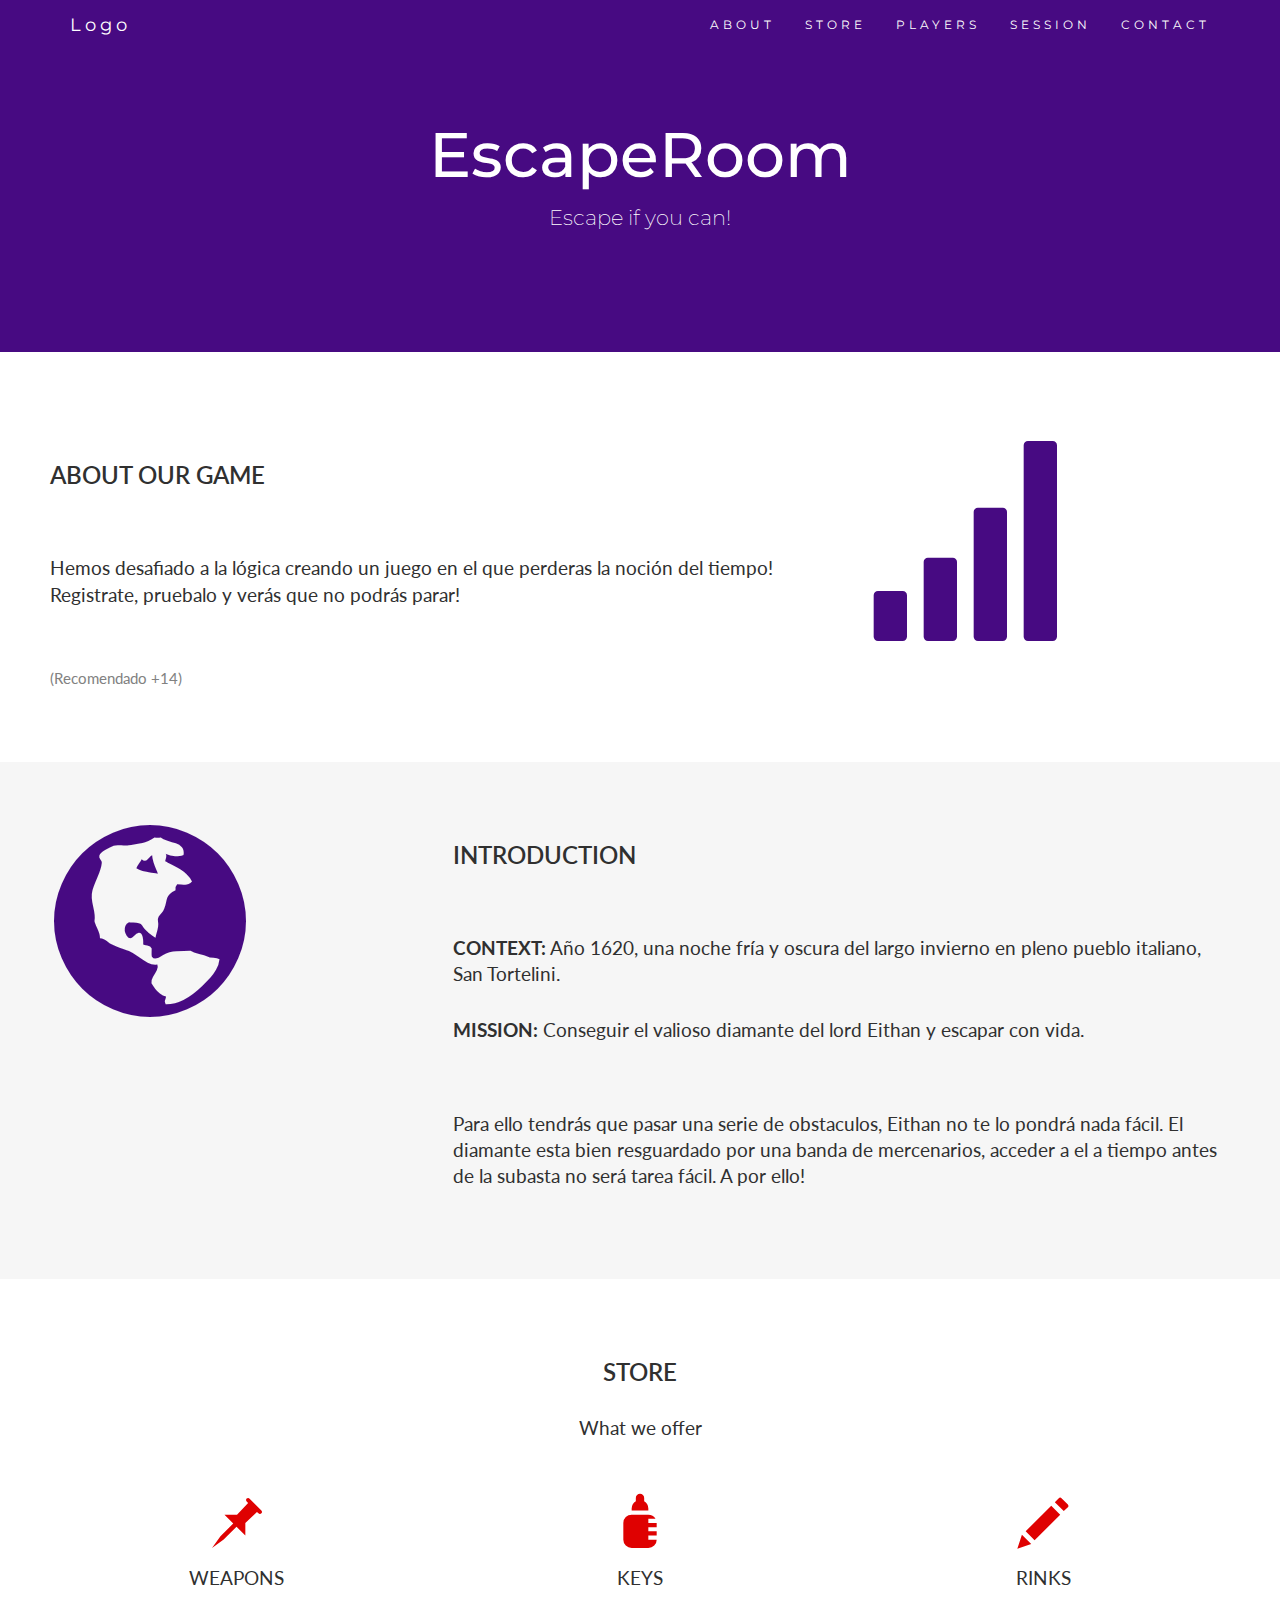
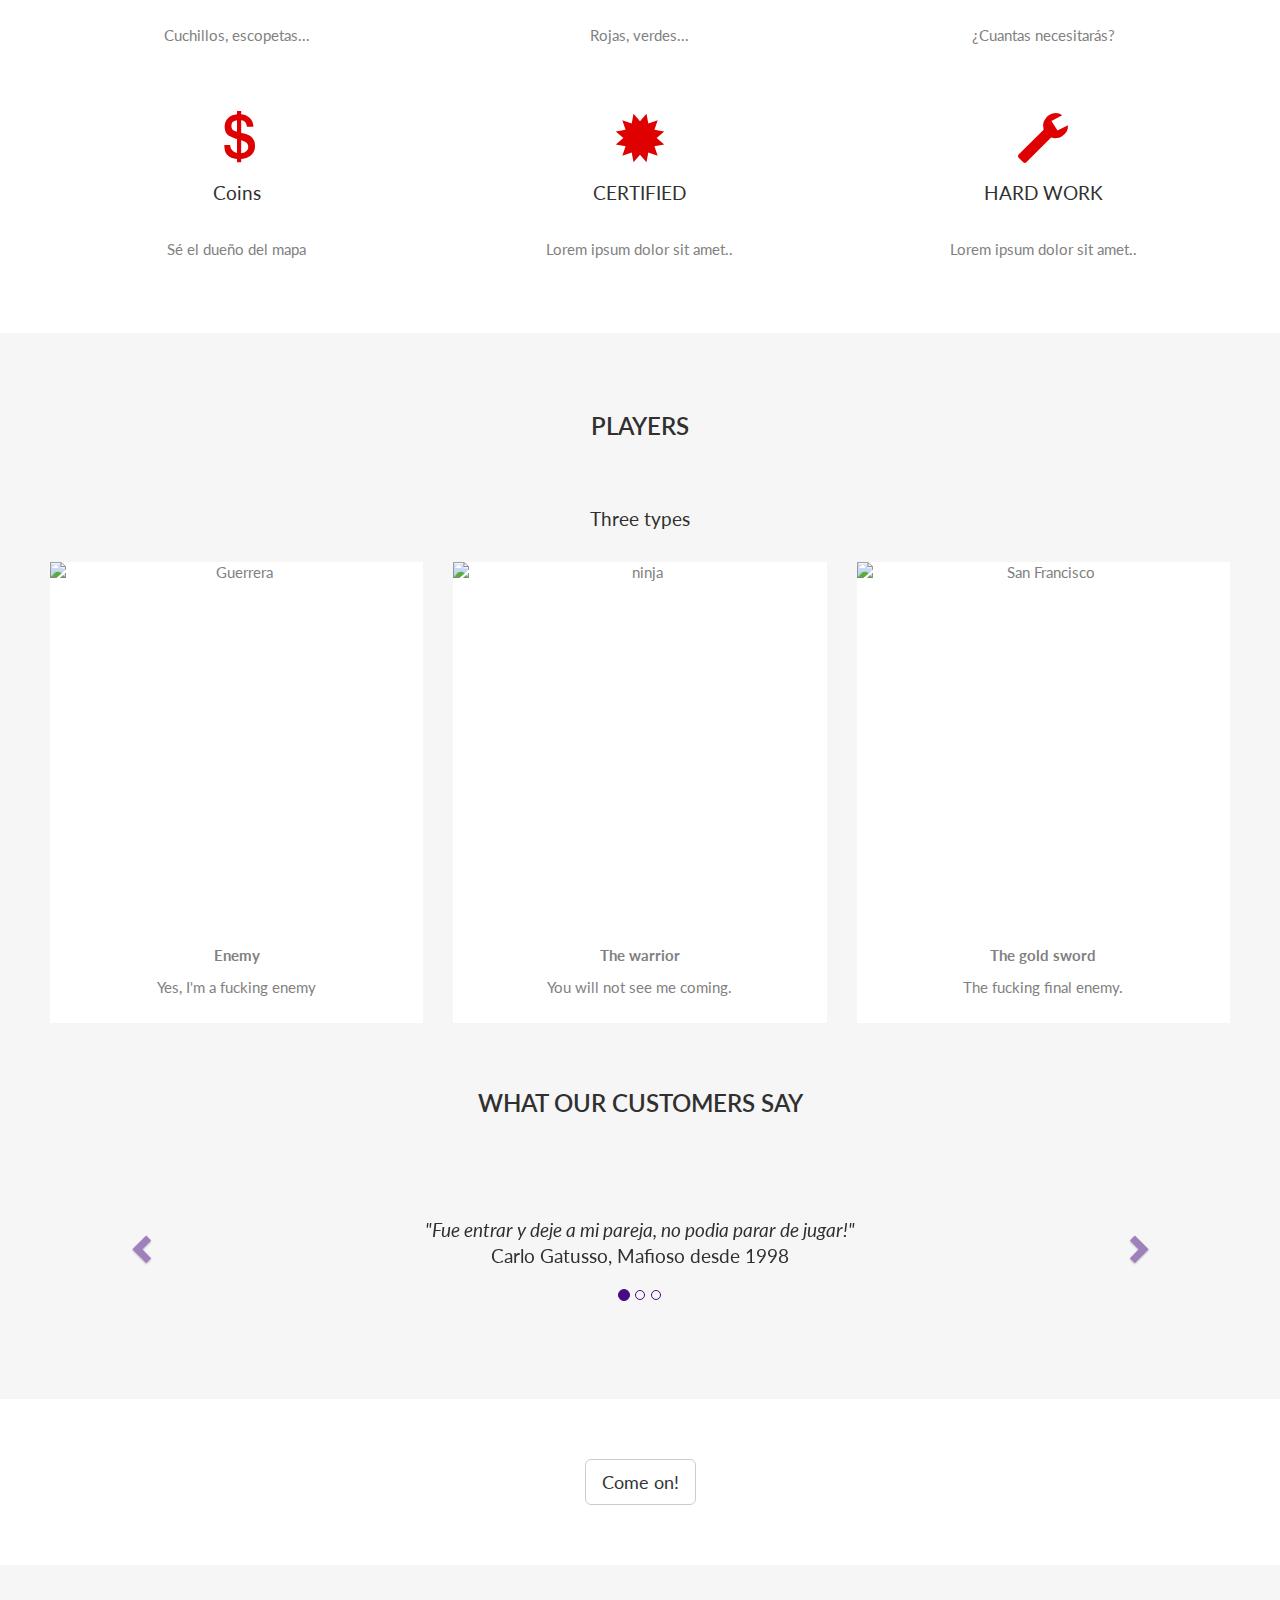
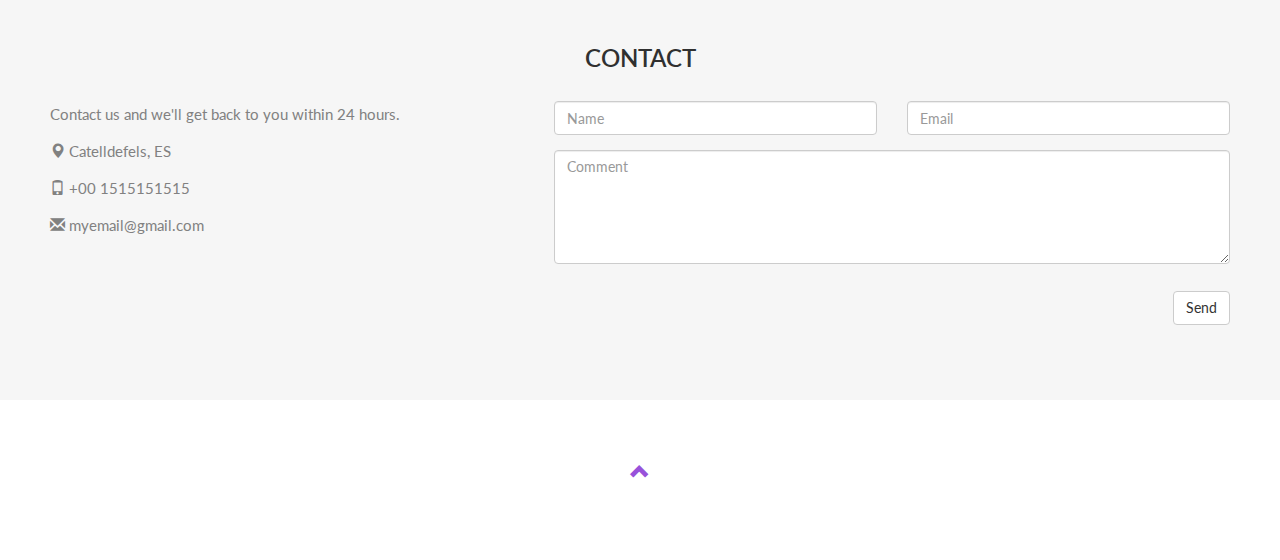
==== commit 230de3e1: "ranking" ====
--- a/public/index.html
+++ b/public/index.html
@@ -80,7 +80,7 @@
         <div class="col-sm-4">
             <span class="glyphicon glyphicon-pushpin logo-small"></span>
             <h4>WEAPONS</h4>
-            <p>WoodSwords, IronSwords...</p>
+            <p>Cuchillos, escopetas...</p>
         </div>
         <div class="col-sm-4">
             <span class="glyphicon glyphicon-baby-formula logo-small"></span>
@@ -89,7 +89,7 @@
         </div>
         <div class="col-sm-4">
             <span class="glyphicon glyphicon-pencil logo-small"></span>
-            <h4>CLUES</h4>
+            <h4>RINKS</h4>
             <p>¿Cuantas necesitarás?</p>
         </div>
     </div>
@@ -97,21 +97,22 @@
     <div class="row slideanim">
         <div class="col-sm-4">
             <span class="glyphicon glyphicon-usd logo-small"></span>
-            <h4>COINS</h4>
+            <h4>Coins</h4>
             <p>Sé el dueño del mapa</p>
         </div>
         <div class="col-sm-4">
             <span class="glyphicon glyphicon-certificate logo-small"></span>
-            <h4>SHIELDS</h4>
-            <p>Obtén vida extra!</p>
+            <h4>CERTIFIED</h4>
+            <p>Lorem ipsum dolor sit amet..</p>
         </div>
         <div class="col-sm-4">
             <span class="glyphicon glyphicon-wrench logo-small"></span>
-            <h4 style="color:#303030;">FUN</h4>
-            <p>Hay cosas que no se pueden comprar con monedas!</p>
-        </div>
-    </div>
-</div>
+            <h4 style="color:#303030;">HARD WORK</h4>
+            <p>Lorem ipsum dolor sit amet..</p>
+        </div>
+    </div>
+</div>
+
 
 <!-- Container (Portfolio Section) -->
 <div id="players" class="container-fluid text-center bg-grey">
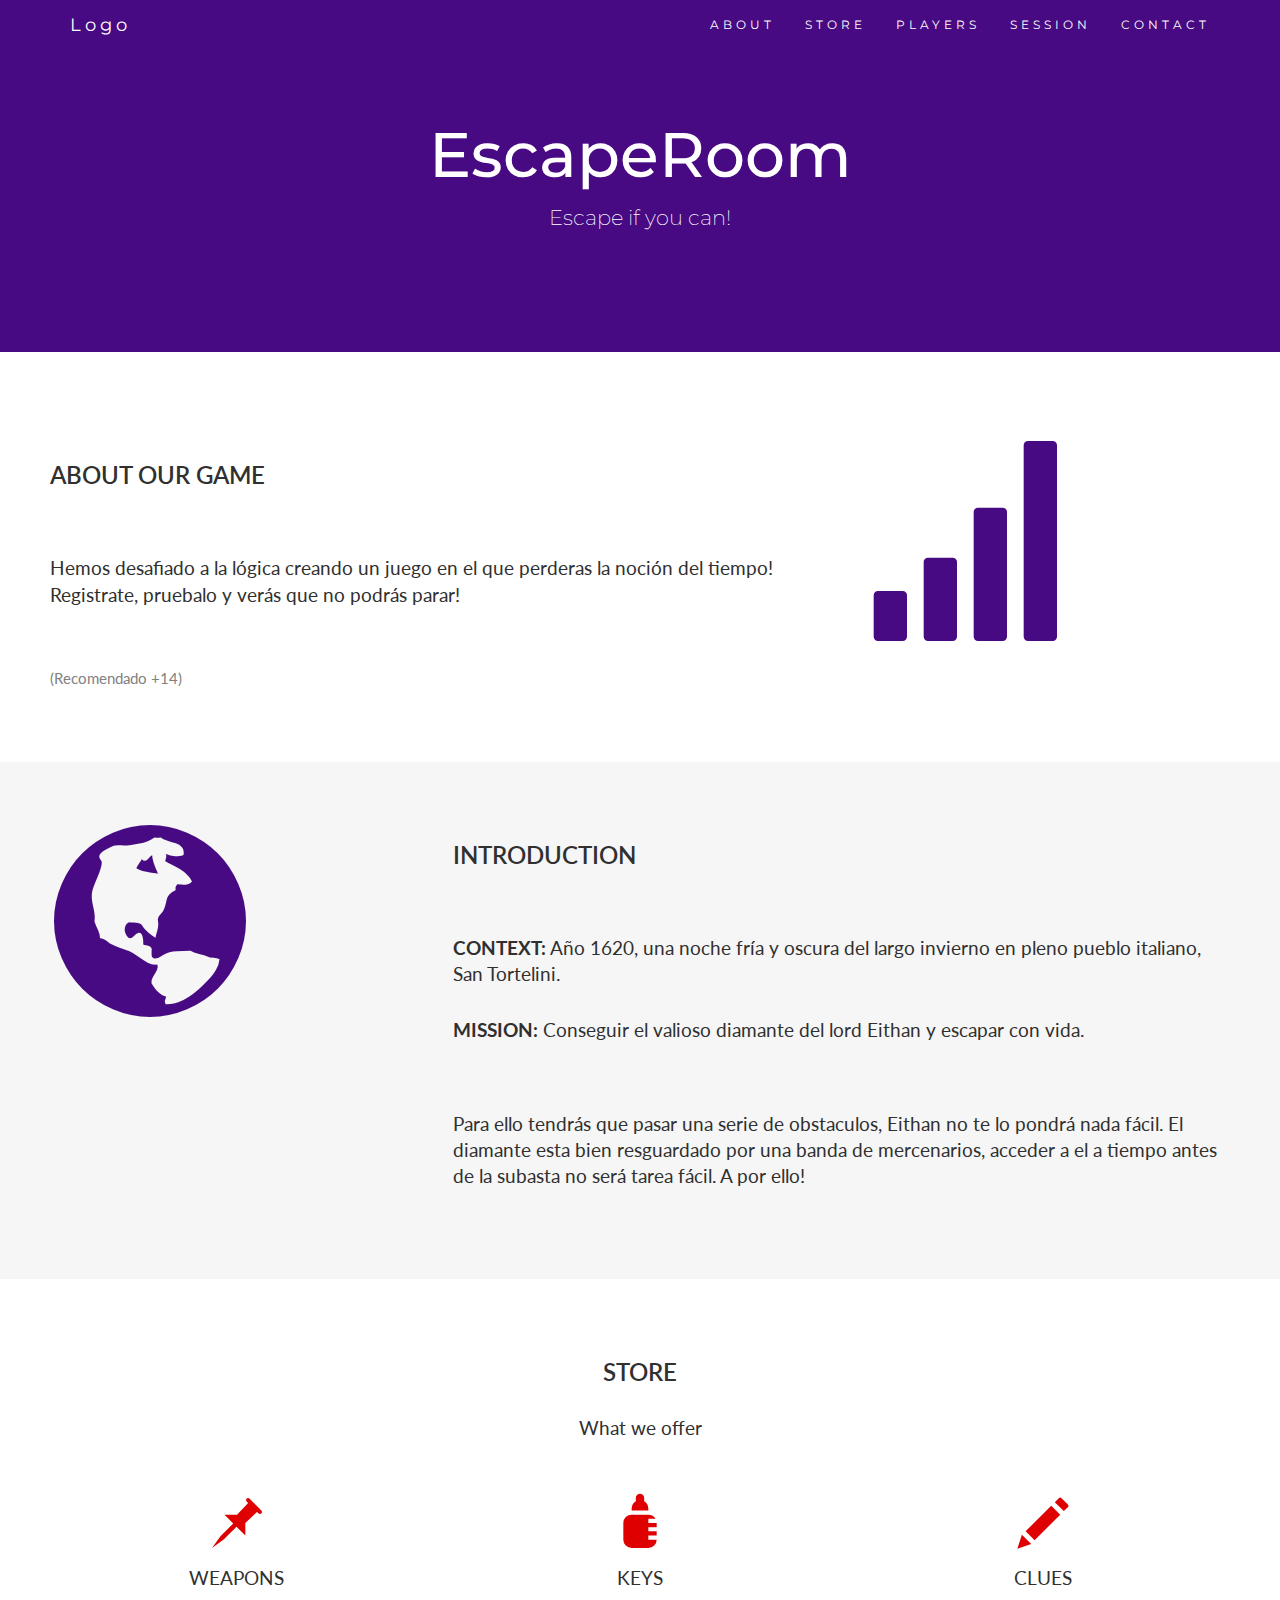
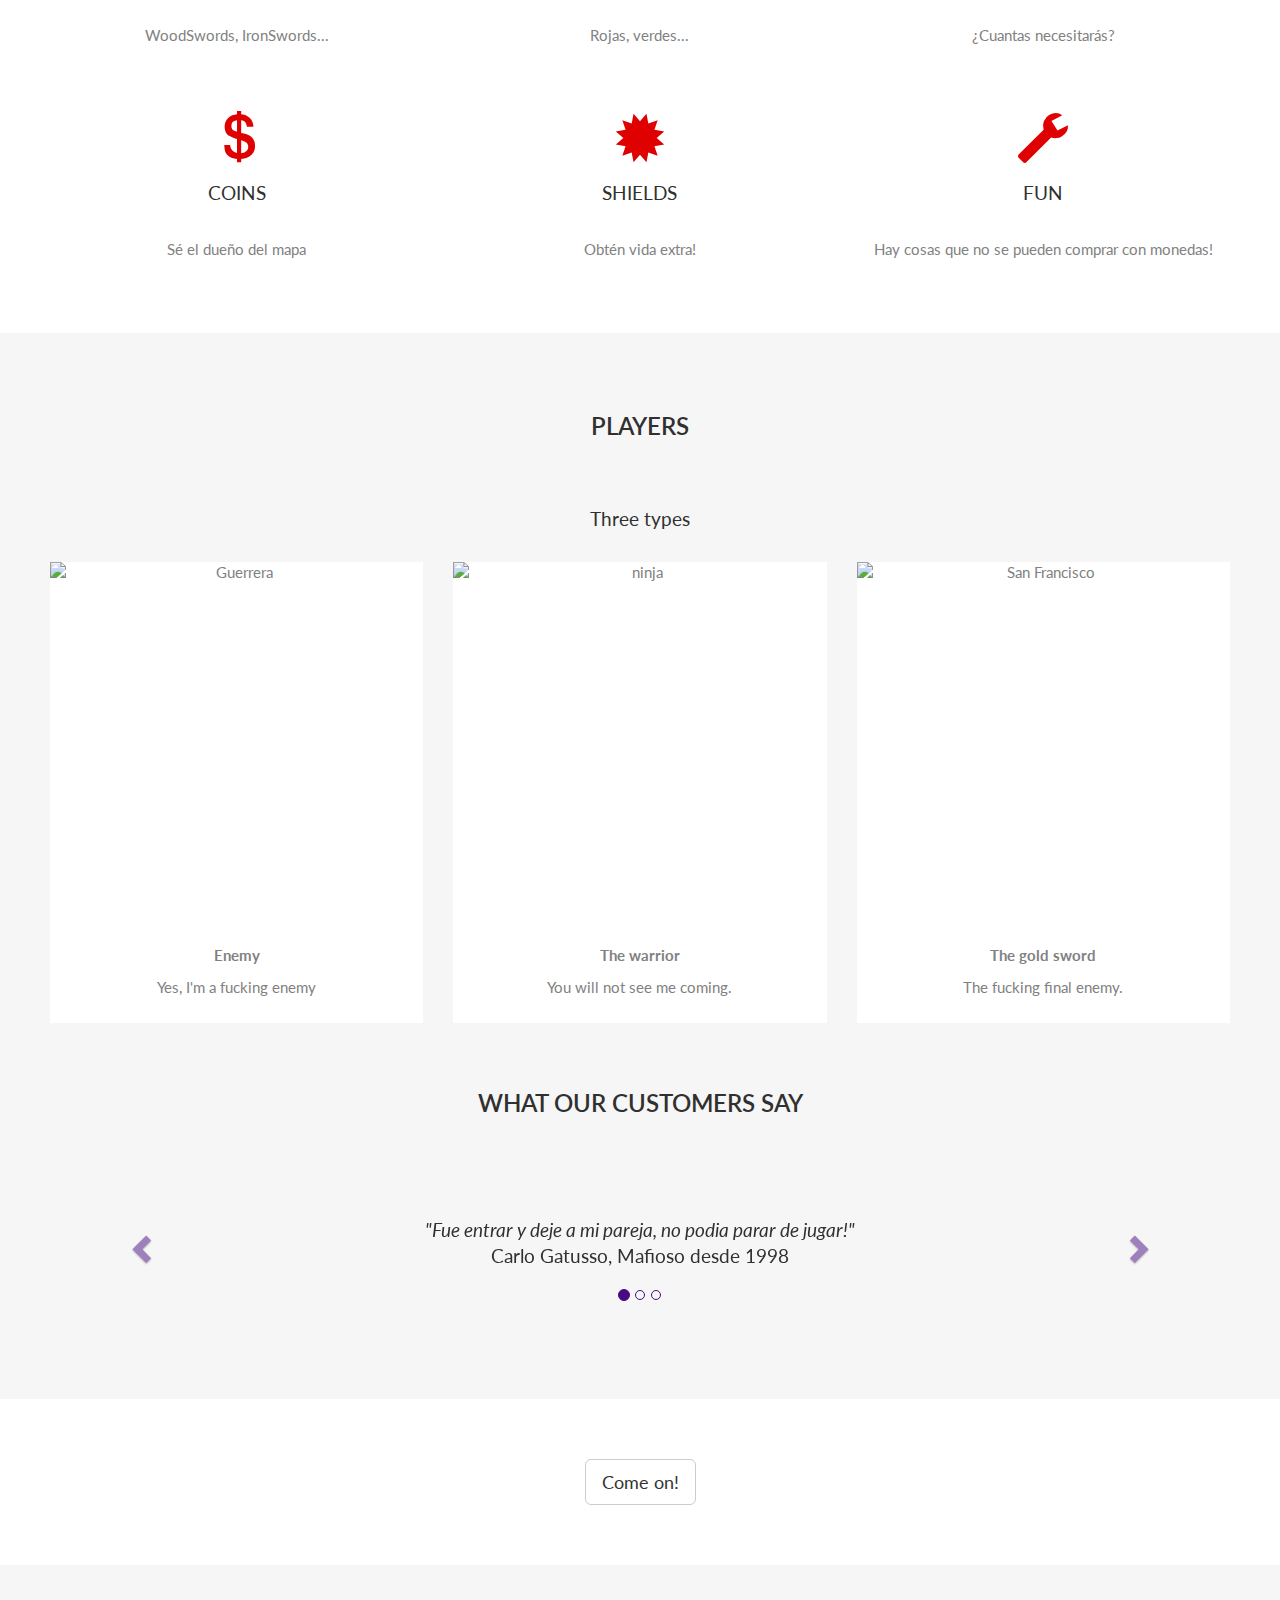
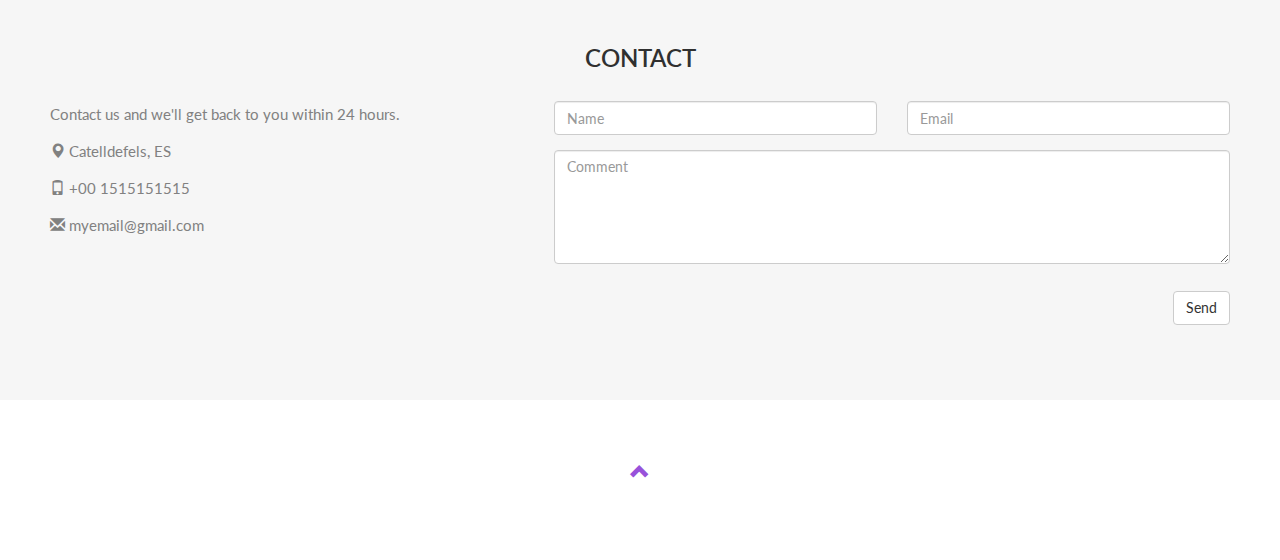
==== commit 4616a9a8: "Merge branch 'master' of https://github.com/eperezcosano/EscapeRoomServer" ====
--- a/public/index.html
+++ b/public/index.html
@@ -80,7 +80,7 @@
         <div class="col-sm-4">
             <span class="glyphicon glyphicon-pushpin logo-small"></span>
             <h4>WEAPONS</h4>
-            <p>Cuchillos, escopetas...</p>
+            <p>WoodSwords, IronSwords...</p>
         </div>
         <div class="col-sm-4">
             <span class="glyphicon glyphicon-baby-formula logo-small"></span>
@@ -89,7 +89,7 @@
         </div>
         <div class="col-sm-4">
             <span class="glyphicon glyphicon-pencil logo-small"></span>
-            <h4>RINKS</h4>
+            <h4>CLUES</h4>
             <p>¿Cuantas necesitarás?</p>
         </div>
     </div>
@@ -97,18 +97,18 @@
     <div class="row slideanim">
         <div class="col-sm-4">
             <span class="glyphicon glyphicon-usd logo-small"></span>
-            <h4>Coins</h4>
+            <h4>COINS</h4>
             <p>Sé el dueño del mapa</p>
         </div>
         <div class="col-sm-4">
             <span class="glyphicon glyphicon-certificate logo-small"></span>
-            <h4>CERTIFIED</h4>
-            <p>Lorem ipsum dolor sit amet..</p>
+            <h4>SHIELDS</h4>
+            <p>Obtén vida extra!</p>
         </div>
         <div class="col-sm-4">
             <span class="glyphicon glyphicon-wrench logo-small"></span>
-            <h4 style="color:#303030;">HARD WORK</h4>
-            <p>Lorem ipsum dolor sit amet..</p>
+            <h4 style="color:#303030;">FUN</h4>
+            <p>Hay cosas que no se pueden comprar con monedas!</p>
         </div>
     </div>
 </div>
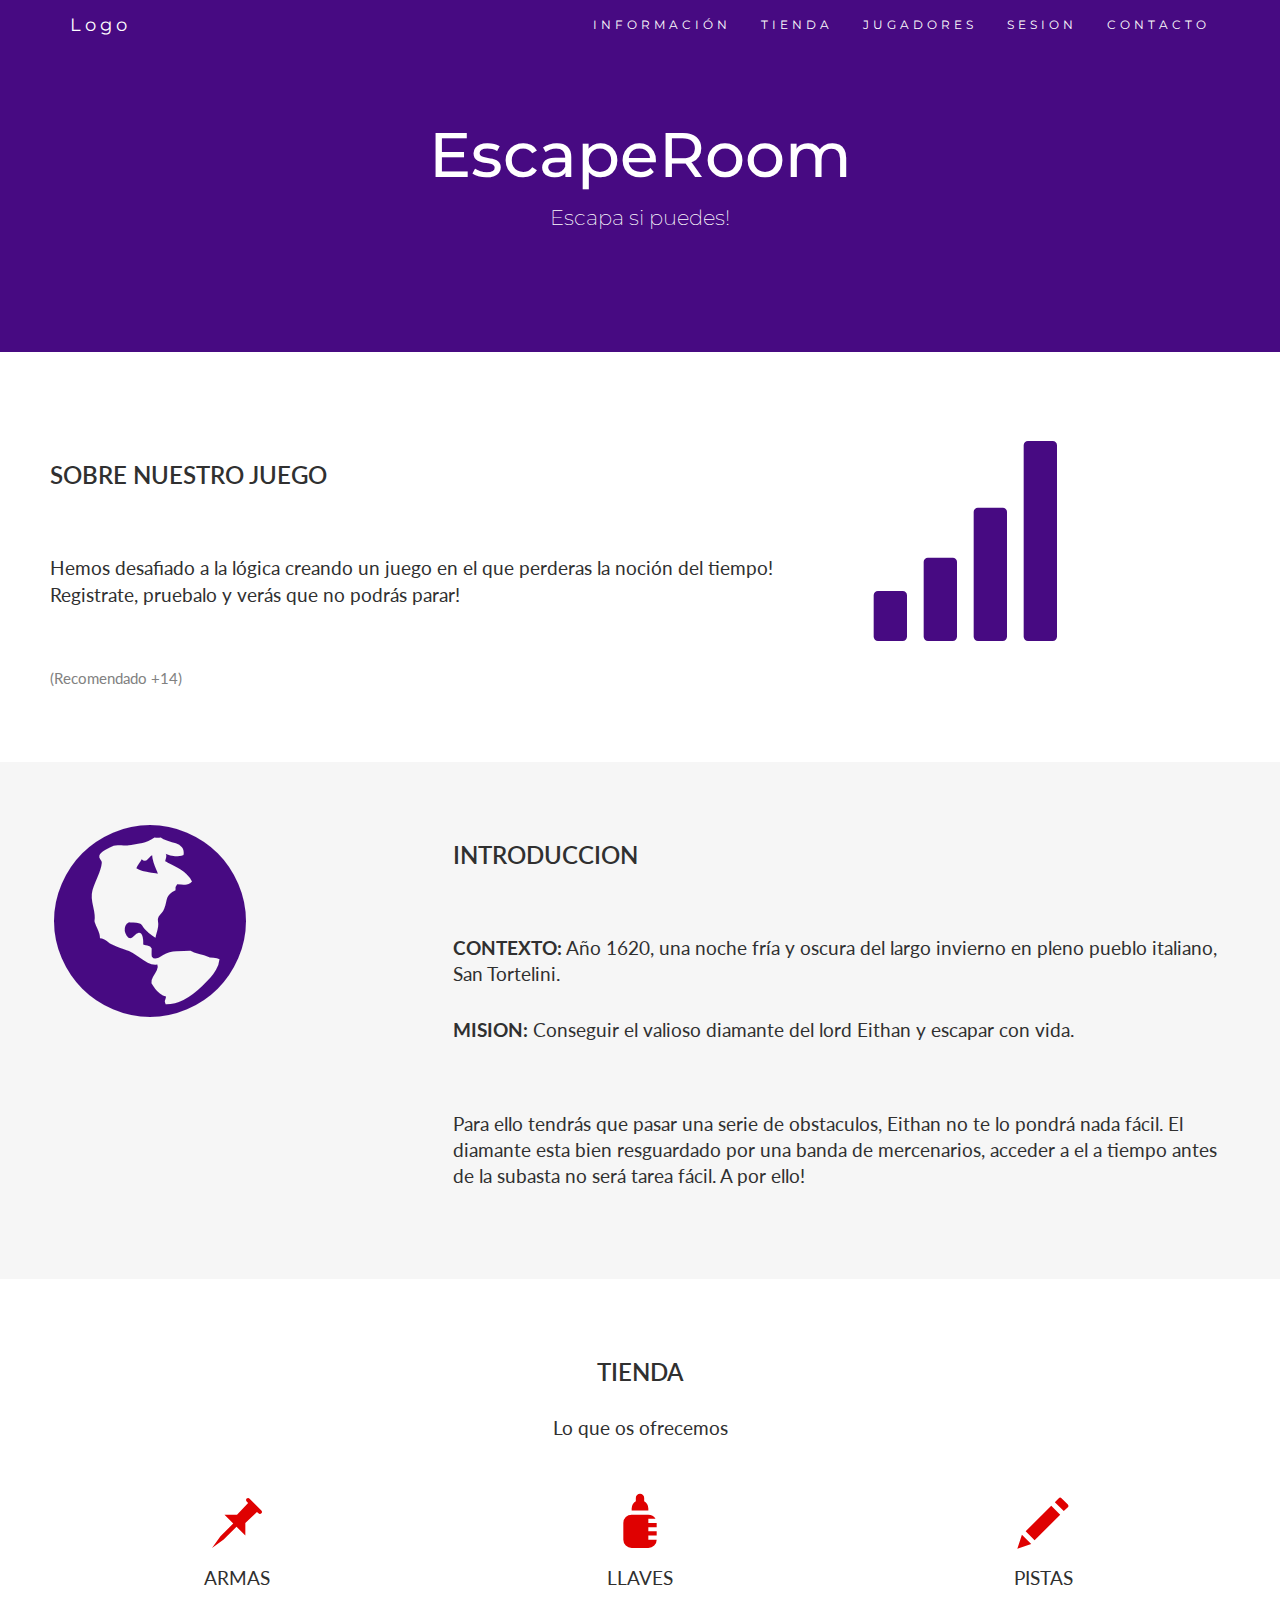
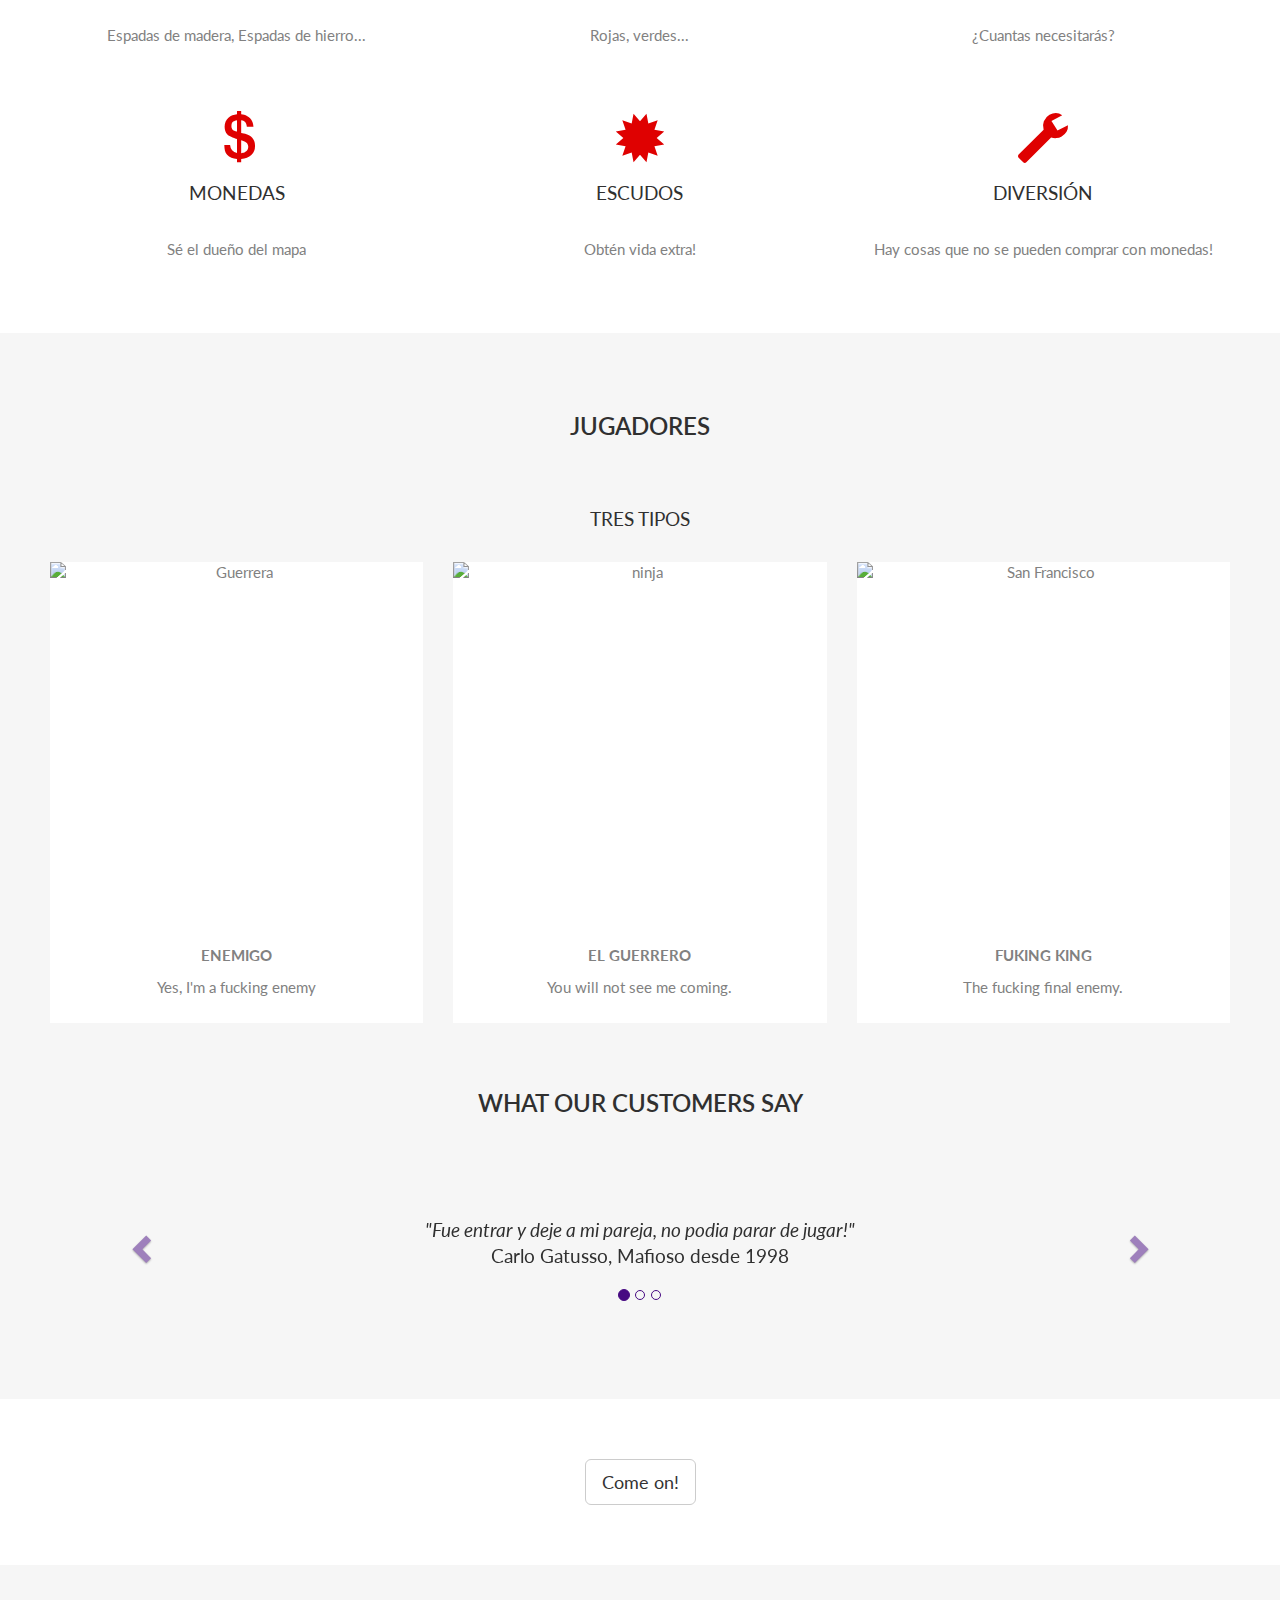
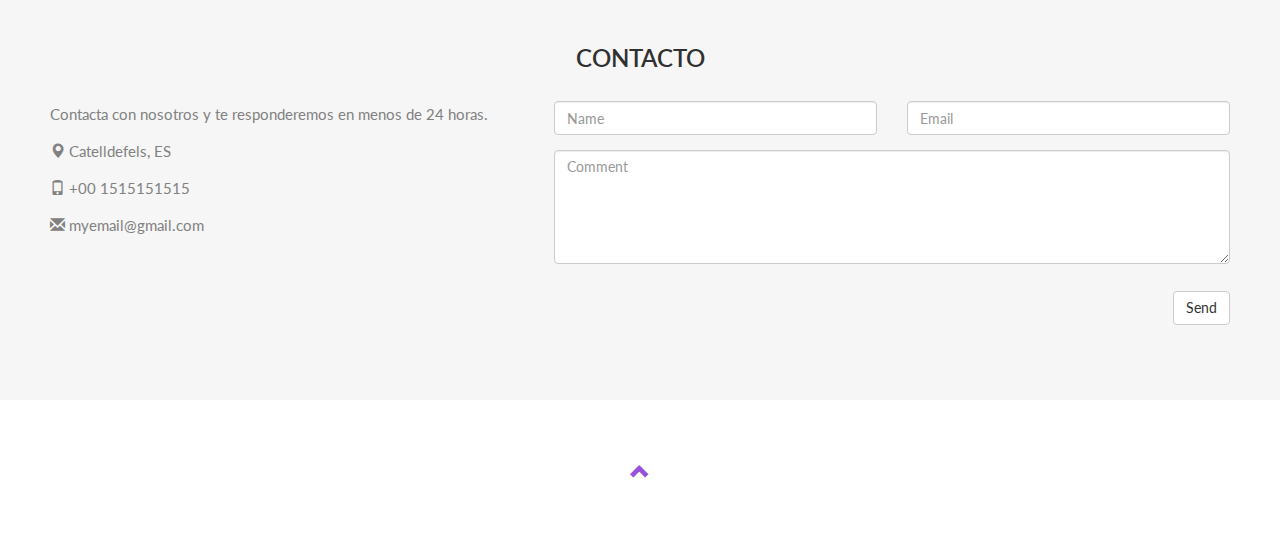
==== commit 1e64ffd3: "Actulizacion de la web 2" ====
--- a/public/index.html
+++ b/public/index.html
@@ -28,11 +28,11 @@
         </div>
         <div class="collapse navbar-collapse" id="myNavbar">
             <ul class="nav navbar-nav navbar-right">
-                <li><a href="#about">ABOUT</a></li>
-                <li><a href="#store">STORE</a></li>
-                <li><a href="#players">PLAYERS</a></li>
-                <li><a href="#session">SESSION</a> </li>
-                <li><a href="#contact">CONTACT</a></li>
+                <li><a href="#about">INFORMACIÓN</a></li>
+                <li><a href="#store">TIENDA</a></li>
+                <li><a href="#players">JUGADORES</a></li>
+                <li><a href="#session">SESION</a> </li>
+                <li><a href="#contact">CONTACTO</a></li>
             </ul>
         </div>
     </div>
@@ -40,14 +40,14 @@
 
 <div class="jumbotron text-center">
     <h1>EscapeRoom</h1>
-    <p>Escape if you can!</p>
+    <p>Escapa si puedes!</p>
 </div>
 
 <!-- Container (About Section) -->
 <div id="about" class="container-fluid">
     <div class="row">
         <div class="col-sm-8">
-            <h2>About our GAME</h2><br>
+            <h2>Sobre nuestro juego</h2><br>
             <h4>Hemos desafiado a la lógica creando un juego en el que perderas la noción del tiempo! Registrate, pruebalo y verás que no podrás parar!</h4><br>
             <p>(Recomendado +14)</p>
         </div>
@@ -63,9 +63,9 @@
             <span class="glyphicon glyphicon-globe logo slideanim"></span>
         </div>
         <div class="col-sm-8">
-            <h2>Introduction</h2><br>
-            <h4><strong>CONTEXT:</strong> Año 1620, una noche fría y oscura del largo invierno en pleno pueblo italiano, San Tortelini.</h4>
-            <h4><strong>MISSION:</strong> Conseguir el valioso diamante del lord Eithan y escapar con vida. </h4><br>
+            <h2>Introduccion</h2><br>
+            <h4><strong>CONTEXTO:</strong> Año 1620, una noche fría y oscura del largo invierno en pleno pueblo italiano, San Tortelini.</h4>
+            <h4><strong>MISION:</strong> Conseguir el valioso diamante del lord Eithan y escapar con vida. </h4><br>
             <h4>Para ello tendrás que pasar una serie de obstaculos, Eithan no te lo pondrá nada fácil. El diamante esta bien resguardado por una banda de mercenarios, acceder a el a tiempo antes de la subasta no será tarea fácil. A por ello!</h4>
         </div>
     </div>
@@ -73,23 +73,23 @@
 
 <!-- Container (Services Section) -->
 <div id="store" class="container-fluid text-center">
-    <h2>STORE</h2>
-    <h4>What we offer</h4>
+    <h2>TIENDA</h2>
+    <h4>Lo que os ofrecemos</h4>
     <br>
     <div class="row slideanim">
         <div class="col-sm-4">
             <span class="glyphicon glyphicon-pushpin logo-small"></span>
-            <h4>WEAPONS</h4>
-            <p>WoodSwords, IronSwords...</p>
+            <h4>ARMAS</h4>
+            <p>Espadas de madera, Espadas de hierro...</p>
         </div>
         <div class="col-sm-4">
             <span class="glyphicon glyphicon-baby-formula logo-small"></span>
-            <h4>KEYS</h4>
+            <h4>LLAVES</h4>
             <p>Rojas, verdes...</p>
         </div>
         <div class="col-sm-4">
             <span class="glyphicon glyphicon-pencil logo-small"></span>
-            <h4>CLUES</h4>
+            <h4>PISTAS</h4>
             <p>¿Cuantas necesitarás?</p>
         </div>
     </div>
@@ -97,17 +97,17 @@
     <div class="row slideanim">
         <div class="col-sm-4">
             <span class="glyphicon glyphicon-usd logo-small"></span>
-            <h4>COINS</h4>
+            <h4>MONEDAS</h4>
             <p>Sé el dueño del mapa</p>
         </div>
         <div class="col-sm-4">
             <span class="glyphicon glyphicon-certificate logo-small"></span>
-            <h4>SHIELDS</h4>
+            <h4>ESCUDOS</h4>
             <p>Obtén vida extra!</p>
         </div>
         <div class="col-sm-4">
             <span class="glyphicon glyphicon-wrench logo-small"></span>
-            <h4 style="color:#303030;">FUN</h4>
+            <h4 style="color:#303030;">DIVERSIÓN</h4>
             <p>Hay cosas que no se pueden comprar con monedas!</p>
         </div>
     </div>
@@ -116,27 +116,27 @@
 
 <!-- Container (Portfolio Section) -->
 <div id="players" class="container-fluid text-center bg-grey">
-    <h2>Players</h2><br>
-    <h4>Three types </h4>
+    <h2>JUGADORES</h2><br>
+    <h4> TRES TIPOS </h4>
     <div class="row text-center slideanim">
         <div class="col-sm-4">
             <div class="thumbnail">
                 <img src="https://scontent.fmad3-5.fna.fbcdn.net/v/t1.0-9/64319951_10215909861593751_6070353037812039680_n.jpg?_nc_cat=106&_nc_ht=scontent.fmad3-5.fna&oh=7797c36b48b8fb49a9914c965be1069e&oe=5D97E1C3" alt="Guerrera" width="75" height="75">
-                <p><strong>Enemy</strong></p>
+                <p><strong>ENEMIGO</strong></p>
                 <p>Yes, I'm a fucking enemy</p>
             </div>
         </div>
         <div class="col-sm-4">
             <div class="thumbnail">
                 <img src="https://scontent-mad1-1.xx.fbcdn.net/v/t1.0-9/64402040_10215911194787080_570663426922119168_n.jpg?_nc_cat=108&_nc_ht=scontent-mad1-1.xx&oh=314c5255e20c895c48431148d210c17f&oe=5D7EB226" alt="ninja" width="75" height="75">
-                <p><strong>The warrior</strong></p>
+                <p><strong>EL GUERRERO</strong></p>
                 <p>You will not see me coming.</p>
             </div>
         </div>
         <div class="col-sm-4">
             <div class="thumbnail">
                 <img src="https://scontent.fmad3-5.fna.fbcdn.net/v/t1.0-9/62477830_10215921100794724_4005519094756409344_n.jpg?_nc_cat=104&_nc_ht=scontent.fmad3-5.fna&oh=5fe549d873c30c395cc7010fe6978505&oe=5D889113" alt="San Francisco" width="75" height="75">
-                <p><strong>The gold sword</strong></p>
+                <p><strong>FUKING KING</strong></p>
                 <p>The fucking final enemy.</p>
             </div>
         </div>
@@ -167,11 +167,11 @@
         <!-- Left and right controls -->
         <a class="left carousel-control" href="#myCarousel" role="button" data-slide="prev">
             <span class="glyphicon glyphicon-chevron-left" aria-hidden="true"></span>
-            <span class="sr-only">Previous</span>
+            <span class="sr-only">Anterior</span>
         </a>
         <a class="right carousel-control" href="#myCarousel" role="button" data-slide="next">
             <span class="glyphicon glyphicon-chevron-right" aria-hidden="true"></span>
-            <span class="sr-only">Next</span>
+            <span class="sr-only">Siguiente</span>
         </a>
     </div>
 </div>
@@ -186,10 +186,10 @@
 </div>
 <!-- Container (Contact Section) -->
 <div id="contact" class="container-fluid bg-grey">
-    <h2 class="text-center">CONTACT</h2>
+    <h2 class="text-center">Contacto</h2>
     <div class="row">
         <div class="col-sm-5">
-            <p>Contact us and we'll get back to you within 24 hours.</p>
+            <p>Contacta con nosotros y te responderemos en menos de 24 horas.</p>
             <p><span class="glyphicon glyphicon-map-marker"></span> Catelldefels, ES</p>
             <p><span class="glyphicon glyphicon-phone"></span> +00 1515151515</p>
             <p><span class="glyphicon glyphicon-envelope"></span> myemail@gmail.com</p>
@@ -206,7 +206,7 @@
             <textarea class="form-control" id="comments" name="comments" placeholder="Comment" rows="5"></textarea><br>
             <div class="row">
                 <div class="col-sm-12 form-group">
-                    <button class="btn btn-default pull-right" type="submit">Send</button>
+                    <button id="contactbutton" class="btn btn-default pull-right" type="submit">Send</button>
                 </div>
             </div>
         </div>
